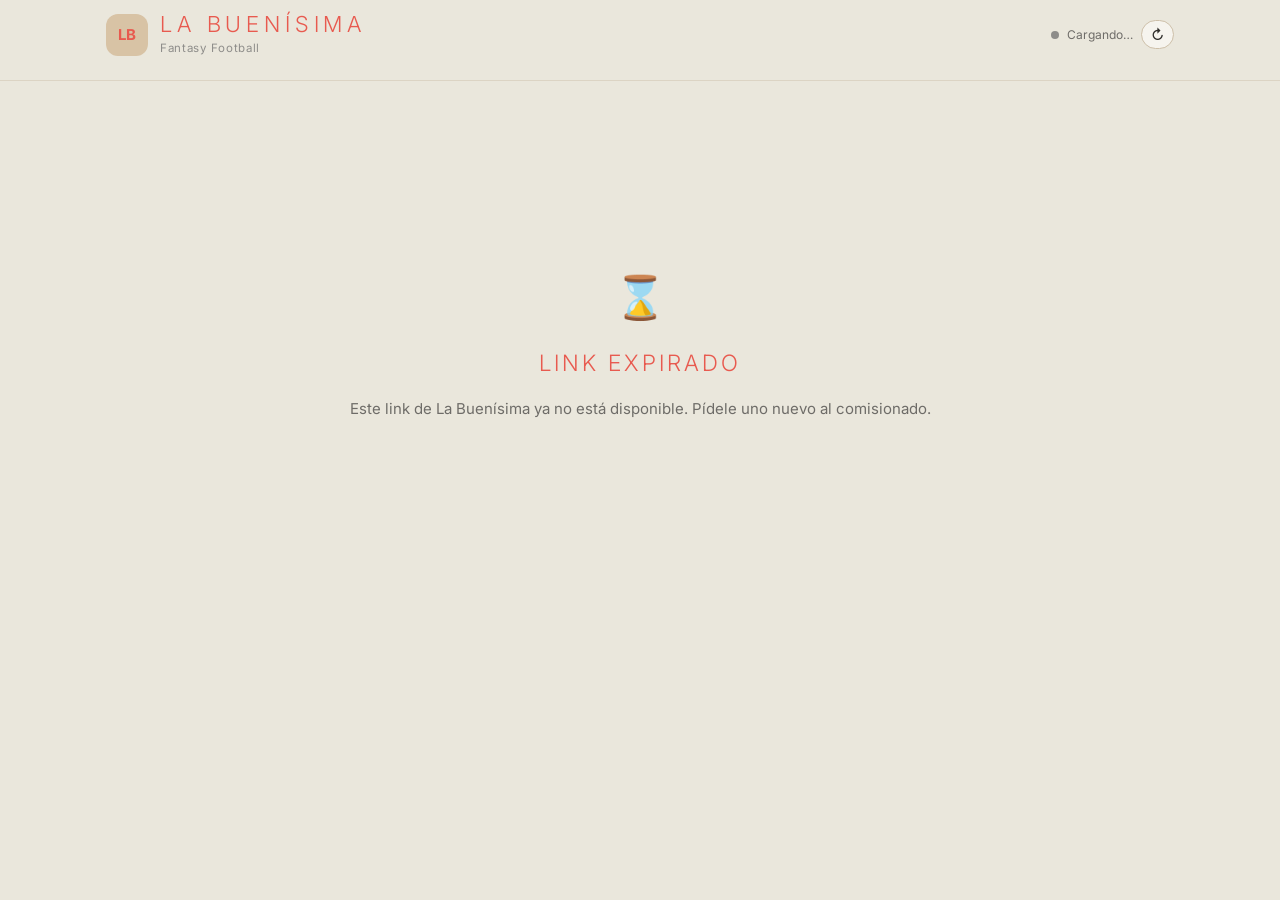
==== v/jWDNxgCD/index.html @ 1d784c65 "Rediseño beige/coral con fuentes Apple, logo, periódico realista, Breaking News con ilustraciones, p" ====
<!DOCTYPE html>
<html lang="es">
<head>
<meta name="robots" content="noindex,nofollow">
<meta charset="utf-8">
<meta name="viewport" content="width=device-width, initial-scale=1, viewport-fit=cover">
<title>La Buenísima · Fantasy Football</title>
<meta name="theme-color" content="#EAE7DC">
<link rel="preconnect" href="https://fonts.googleapis.com">
<link rel="preconnect" href="https://fonts.gstatic.com" crossorigin>
<link href="https://fonts.googleapis.com/css2?family=Inter:wght@300;400;500;600;700&family=Playfair+Display:wght@700;900&family=Lora:ital,wght@0,400;0,700;1,400&family=UnifrakturMaguntia&family=Oswald:wght@500;700&display=swap" rel="stylesheet">
<link rel="stylesheet" href="../../css/site.css">
<link rel="stylesheet" href="../../css/paper.css">

<link rel="apple-touch-icon" href="../../assets/apple-touch-icon.png">
<link rel="icon" href="../../assets/icon-192.png">
<meta name="apple-mobile-web-app-capable" content="yes">
<meta name="apple-mobile-web-app-status-bar-style" content="default">
<meta name="apple-mobile-web-app-title" content="La Buenísima">
</head>
<body>
<header class="top">
  <div class="top-in">
    <div id="brandLogo" class="logo">LB</div>
    <div class="brand"><h1>La Buenísima</h1><small id="brandSub">Fantasy Football</small></div>
    <div class="live"><span id="liveDot" class="dot off"></span><span id="liveTxt">Cargando…</span>
      <button class="btn" id="refreshBtn" style="padding:5px 9px" title="Actualizar">↻</button></div>
  </div>
  <nav class="tabs" id="tabs"></nav>
</header>

<div id="loading" class="loading"><div><div class="spin"></div><div id="loadTxt">Conectando con Sleeper…</div></div></div>

<main id="main" class="wrap" style="display:none">
  <section class="sec" id="s-inicio"></section>
  <section class="sec" id="s-power"></section>
  <section class="sec" id="s-semana"></section>
  <section class="sec" id="s-manianera"></section>
  <section class="sec" id="s-playoffs"></section>
  <section class="sec" id="s-roast"></section>
  <section class="sec" id="s-h2h"></section>
  <section class="sec" id="s-calendarios"></section>
  <section class="sec" id="s-movimientos"></section>
  <section class="sec" id="s-draft"></section>
  <section class="sec" id="s-oscars"></section>
  <section class="sec" id="s-historia"></section>
</main>

<nav class="bnav" id="bnav"></nav>
<div class="sheet" id="sheet" onclick="if(event.target===this)this.classList.remove('on')"><div class="sheet-in" id="sheetIn"></div></div>
<div class="modal" id="imgModal" onclick="if(event.target===this)this.classList.remove('on')"><div class="modal-in"><div class="modal-body"></div></div></div>
<div class="toast" id="toast"></div>
<div id="canvasHost"></div>

<script>
(function(){
  window.LB_BASE = '../../';
  var EXP = 1795589364553;
  if (Date.now() > EXP) {
    document.getElementById('loading').innerHTML = '<div><div style="font-size:42px">⌛</div><h2 style="font-weight:300;letter-spacing:.14em;color:#E85A4F">LINK EXPIRADO</h2><p>Este link de La Buenísima ya no está disponible. Pídele uno nuevo al comisionado.</p></div>';
    return;
  }
  var list = ["../../config.js", "../../js/core.js", "../../js/ui.js", "../../awards.js", "../../js/stories.js", "../../js/art.js", "../../js/newspaper.js", "../../js/awards.js", "../../js/history.js", "../../js/extras.js", "../../js/league.js"];
  (function next(i){ if (i >= list.length) { document.dispatchEvent(new Event('DOMContentLoaded')); return; } var s = document.createElement('script'); s.src = list[i]; s.onload = function(){ next(i + 1); }; document.body.appendChild(s); })(0);
})();
</script>
</body>
</html>
---- css/site.css ----
/* =================================================================
   LA BUENÍSIMA · diseño del sitio
   Paleta: #EAE7DC beige · #D8C3A5 arena · #8E8D8A gris · #E98074 coral · #E85A4F rojo
   ================================================================= */
:root{
  --bg:#EAE7DC; --bg2:#E2DED1; --card:#F6F4EE; --card2:#EFEBE1; --line:#DCD4C4; --line2:#CDBFA8;
  --tx:#2E2C29; --tx2:#6E6C68; --tx3:#8E8D8A;
  --sand:#D8C3A5; --gray:#8E8D8A; --coral:#E98074; --red:#E85A4F;
  --acc:#E85A4F; --acc2:#5E8C61; --bad:#E85A4F; --good:#5E8C61;
  --r:16px; --pad:16px;
  --fh:-apple-system,BlinkMacSystemFont,"SF Pro Display","Helvetica Neue","Segoe UI",Inter,Roboto,sans-serif;
  --fb:-apple-system,BlinkMacSystemFont,"SF Pro Text","Helvetica Neue","Segoe UI",Inter,Roboto,sans-serif;
  --shadow:0 1px 2px rgba(60,50,30,.06),0 6px 20px rgba(60,50,30,.06);
}
*{box-sizing:border-box}
html,body{margin:0;background:var(--bg);color:var(--tx);font-family:var(--fb);font-size:15px;line-height:1.45;-webkit-font-smoothing:antialiased}
a{color:var(--red)}
button{font-family:inherit;color:inherit}
.wrap{max-width:1100px;margin:0 auto;padding:0 16px 110px}

/* ---------- encabezado (opaco, nada se transparenta) ---------- */
.top{position:sticky;top:0;z-index:30;background:var(--bg);border-bottom:1px solid var(--line)}
.top-in{max-width:1100px;margin:0 auto;display:flex;align-items:center;gap:12px;padding:12px 16px}
.logo{width:42px;height:42px;border-radius:12px;object-fit:cover;background:var(--sand);flex:none;display:grid;place-items:center;font-weight:700;color:var(--red)}
.brand{min-width:0}
.brand h1{white-space:nowrap;font-family:var(--fh);font-weight:300;font-size:22px;letter-spacing:.22em;text-transform:uppercase;margin:0;line-height:1.1;color:var(--red)}
.brand small{color:var(--tx3);font-size:11.5px;letter-spacing:.06em}
.live{margin-left:auto;display:flex;align-items:center;gap:8px;font-size:12px;color:var(--tx2);white-space:nowrap}
.dot{width:8px;height:8px;border-radius:50%;background:var(--red);box-shadow:0 0 0 0 rgba(232,90,79,.6);animation:pulse 2s infinite}
.dot.off{background:var(--gray);animation:none}
@keyframes pulse{0%{box-shadow:0 0 0 0 rgba(232,90,79,.55)}70%{box-shadow:0 0 0 8px rgba(232,90,79,0)}100%{box-shadow:0 0 0 0 rgba(232,90,79,0)}}
.tabs{max-width:1100px;margin:0 auto;display:flex;gap:2px;overflow-x:auto;padding:0 12px 10px;scrollbar-width:none}
.tabs::-webkit-scrollbar{display:none}
.tab{flex:none;border:0;background:transparent;color:var(--tx2);padding:8px 13px;border-radius:999px;font-weight:500;font-size:14px;cursor:pointer;letter-spacing:.01em}
.tab:hover{color:var(--tx)}
.tab.on{background:var(--tx);color:var(--bg)}

/* barra inferior (celular) */
.bnav{display:none}
.sheet{position:fixed;inset:0;z-index:60;background:rgba(46,44,41,.35);display:none;align-items:flex-end}
.sheet.on{display:flex}
.sheet-in{background:var(--card);width:100%;border-radius:20px 20px 0 0;padding:10px 14px calc(18px + env(safe-area-inset-bottom));box-shadow:0 -10px 30px rgba(0,0,0,.12)}
.sheet-in .grab{width:40px;height:5px;border-radius:5px;background:var(--line2);margin:4px auto 12px}
.sheet-in button{display:flex;align-items:center;gap:12px;width:100%;border:0;background:transparent;padding:14px 8px;font-size:16px;border-bottom:1px solid var(--line);text-align:left}
.sheet-in button:last-child{border-bottom:0}
.sheet-in button span{font-size:20px;width:28px;text-align:center}

/* ---------- secciones y texto ---------- */
.sec{display:none;padding-top:22px}
.sec.on{display:block}
.h2{font-family:var(--fh);font-weight:300;font-size:34px;letter-spacing:.14em;text-transform:uppercase;margin:6px 0 4px;line-height:1.05;color:var(--red)}
.sub{color:var(--tx2);margin:0 0 16px;font-size:14px}
.h3{font-family:var(--fh);font-weight:600;font-size:19px;letter-spacing:.02em;margin:26px 0 10px;color:var(--tx)}
.row{display:flex;gap:10px;align-items:center;flex-wrap:wrap}
.sp{flex:1}
.grid{display:grid;gap:12px}
.g2{grid-template-columns:repeat(auto-fill,minmax(310px,1fr))}
.g3{grid-template-columns:repeat(auto-fill,minmax(230px,1fr))}
.card{background:var(--card);border:1px solid var(--line);border-radius:var(--r);padding:var(--pad);box-shadow:var(--shadow)}
.card.tight{padding:12px}
.muted{color:var(--tx2)} .faint{color:var(--tx3)} .small{font-size:12.5px}
.good{color:var(--good)} .bad{color:var(--bad)} .gold{color:var(--red)}
.num{font-variant-numeric:tabular-nums}
.pill{display:inline-block;padding:3px 9px;border-radius:999px;background:var(--card2);color:var(--tx2);font-size:12px;font-weight:600}
.pill.g{background:rgba(94,140,97,.14);color:var(--good)} .pill.b{background:rgba(232,90,79,.13);color:var(--red)} .pill.y{background:rgba(216,195,165,.45);color:#7A5C35}
.btn{border:1px solid var(--line2);background:var(--card);color:var(--tx);padding:9px 14px;border-radius:999px;font-weight:500;font-size:14px;cursor:pointer;display:inline-flex;align-items:center;gap:6px;text-decoration:none}
.btn:hover{border-color:var(--red);color:var(--red)}
.btn.pri{background:var(--red);color:#fff;border-color:var(--red)}
.btn.pri:hover{background:#D84C42;color:#fff}
select{background:var(--card);color:var(--tx);border:1px solid var(--line2);border-radius:999px;padding:8px 12px;font-size:14px;font-family:inherit;-webkit-appearance:none;appearance:none;padding-right:28px;background-image:linear-gradient(45deg,transparent 50%,var(--tx2) 50%),linear-gradient(135deg,var(--tx2) 50%,transparent 50%);background-position:calc(100% - 15px) 52%,calc(100% - 10px) 52%;background-size:5px 5px;background-repeat:no-repeat}

/* ---------- tablas (columnas fijas siempre opacas) ---------- */
.tbl-wrap{overflow-x:auto;-webkit-overflow-scrolling:touch;border-radius:var(--r);border:1px solid var(--line);background:var(--card);box-shadow:var(--shadow);position:relative}
table{border-collapse:separate;border-spacing:0;width:100%;font-size:13.5px;background:var(--card)}
th,td{padding:10px 10px;text-align:left;white-space:nowrap;border-bottom:1px solid var(--line);background-clip:padding-box}
th{color:var(--tx3);font-weight:600;font-size:11px;text-transform:uppercase;letter-spacing:.08em;background:var(--card2)}
tr:last-child td{border-bottom:0}
td.r,th.r{text-align:right}
td.c,th.c{text-align:center}
tr.me td{background:#F7E7DA}
.sticky-col{position:sticky;left:0;z-index:2;background:var(--card);box-shadow:1px 0 0 var(--line)}
th.sticky-col{background:var(--card2);z-index:3}
tr.me td.sticky-col{background:#F7E7DA}

/* ---------- equipos ---------- */
.team{display:flex;align-items:center;gap:10px;min-width:0}
.av{width:36px;height:36px;border-radius:50%;flex:none;background:var(--sand);object-fit:cover;display:grid;place-items:center;font-weight:700;font-size:13px;color:#fff;letter-spacing:.02em}
.av.sm{width:28px;height:28px;font-size:11px}
.tn{font-weight:600;overflow:hidden;text-overflow:ellipsis;white-space:nowrap}
.to{color:var(--tx3);font-size:12px;white-space:nowrap;overflow:hidden;text-overflow:ellipsis}
.tstripe{border-left:5px solid var(--tc,var(--sand))}

/* ---------- power rankings ---------- */
.pr{display:grid;grid-template-columns:48px 1fr;gap:14px;align-items:start}
.pr-rank{font-family:var(--fh);font-weight:200;font-size:44px;line-height:.9;color:var(--red);text-align:center}
.delta{font-size:12px;font-weight:700;text-align:center;margin-top:6px}
.bar{height:6px;border-radius:6px;background:var(--card2);overflow:hidden;margin:10px 0}
.bar>i{display:block;height:100%;background:linear-gradient(90deg,var(--sand),var(--coral),var(--red));border-radius:6px}
.chips{display:flex;gap:6px;flex-wrap:wrap;margin-top:8px}
.chip{font-size:11.5px;background:var(--card2);border:1px solid var(--line);border-radius:999px;padding:3px 9px;color:var(--tx2)}
.chip b{color:var(--tx)}
.blurb{margin:8px 0 0;color:var(--tx2);font-size:14px}
.stats{display:flex;gap:14px;flex-wrap:wrap;font-size:12.5px;color:var(--tx2);margin-top:6px}
.stats b{color:var(--tx);font-variant-numeric:tabular-nums}

/* ---------- partidos ---------- */
.mu{padding:0;overflow:hidden}
.mu-head{display:grid;grid-template-columns:1fr auto 1fr;align-items:center;gap:8px;padding:14px}
.mu-side{display:flex;flex-direction:column;align-items:center;text-align:center;gap:4px;min-width:0}
.mu-score{font-family:var(--fh);font-weight:300;font-size:40px;line-height:1;font-variant-numeric:tabular-nums}
.mu-vs{color:var(--tx3);font-size:13px;letter-spacing:.2em}
.mu-body{border-top:1px solid var(--line);padding:12px 14px;background:var(--card2)}
.wp{height:8px;border-radius:8px;background:var(--sand);overflow:hidden;display:flex}
.wp>i{background:var(--red);display:block}
.plist{display:grid;grid-template-columns:1fr 1fr;gap:4px 14px;font-size:13px;margin-top:8px}
.plist div{display:flex;justify-content:space-between;gap:6px}
.winner .mu-score{color:var(--red);font-weight:500}
.tag{font-size:10.5px;font-weight:700;text-transform:uppercase;letter-spacing:.1em;padding:3px 8px;border-radius:999px;background:var(--card2);color:var(--tx2);border:1px solid var(--line)}

/* ---------- varios ---------- */
.heat td{text-align:center;font-variant-numeric:tabular-nums;font-size:12.5px}
.loading{display:grid;place-items:center;min-height:60vh;text-align:center;color:var(--tx2)}
.spin{width:36px;height:36px;border:2px solid var(--line2);border-top-color:var(--red);border-radius:50%;animation:sp 1s linear infinite;margin:0 auto 14px}
@keyframes sp{to{transform:rotate(360deg)}}
.kpis{display:grid;grid-template-columns:repeat(auto-fill,minmax(160px,1fr));gap:10px}
.kpi{background:var(--card);border:1px solid var(--line);border-radius:var(--r);padding:14px;box-shadow:var(--shadow)}
.kpi .l{font-size:10.5px;color:var(--tx3);text-transform:uppercase;letter-spacing:.12em;font-weight:600}
.kpi .v{font-family:var(--fh);font-weight:300;font-size:30px;line-height:1.1;margin:2px 0;color:var(--tx)}
.kpi .d{font-size:12px;color:var(--tx2)}
.list-row{display:flex;align-items:center;gap:10px;padding:10px 0;border-bottom:1px solid var(--line)}
.list-row:last-child{border-bottom:0}
.note{border-left:3px solid var(--coral);padding:10px 14px;background:var(--card);border-radius:0 12px 12px 0;color:var(--tx2);font-size:13.5px}
.aw-win{font-family:var(--fh);font-weight:300;font-size:26px;color:var(--red);line-height:1.15}
.draft td{min-width:100px;white-space:normal;vertical-align:top}
.btn[disabled]{opacity:.4;pointer-events:none}
.hide-m{}

/* breaking feed */
.bn{display:grid;grid-template-columns:auto 1fr auto;gap:12px;align-items:center;background:var(--card);border:1px solid var(--line);border-left:4px solid var(--red);border-radius:var(--r);padding:12px 14px;box-shadow:var(--shadow)}
.bn-k{font-size:10.5px;font-weight:800;letter-spacing:.14em;color:var(--red);text-transform:uppercase}
.bn-h{font-weight:600;font-size:15px;line-height:1.25;margin:2px 0}
.bn-s{font-size:12.5px;color:var(--tx2)}
.bn-w{font-weight:200;font-size:22px;color:var(--tx3);text-align:center;line-height:1}
.bn-art{width:52px;height:52px;border-radius:12px;overflow:hidden;flex:none}

/* modal y toast */
.modal{position:fixed;inset:0;background:rgba(46,44,41,.55);z-index:100;display:none;align-items:center;justify-content:center;padding:16px}
.modal.on{display:flex}
.modal-in{background:var(--card);border:1px solid var(--line);border-radius:20px;max-width:520px;width:100%;max-height:92vh;overflow:auto;padding:14px}
.modal img{width:100%;border-radius:10px;display:block}
.toast{position:fixed;bottom:90px;left:50%;transform:translateX(-50%);background:var(--tx);color:var(--bg);padding:10px 16px;border-radius:999px;z-index:200;display:none;font-size:14px}

/* bracket y escenarios */
.bracket{display:grid;grid-auto-flow:column;grid-auto-columns:minmax(220px,1fr);gap:16px;overflow-x:auto;padding-bottom:6px}
.br-col{display:flex;flex-direction:column;justify-content:space-around;gap:12px}
.br-h{font-size:11px;letter-spacing:.14em;text-transform:uppercase;color:var(--tx3);font-weight:700;margin-bottom:4px}
.br-m{background:var(--card);border:1px solid var(--line);border-radius:12px;overflow:hidden;box-shadow:var(--shadow)}
.br-t{display:flex;align-items:center;gap:8px;padding:9px 10px;font-size:13.5px;border-bottom:1px solid var(--line)}
.br-t:last-child{border-bottom:0}
.br-t .s{margin-left:auto;font-variant-numeric:tabular-nums;font-weight:600}
.br-t.w{background:#F7E7DA;font-weight:600}
.br-t .seed{font-size:11px;color:var(--tx3);width:16px}
.scn{display:flex;gap:8px;flex-wrap:wrap}
.scn .chip{font-size:12.5px;padding:5px 10px}

/* lienzo para imágenes (fuera de pantalla) */
#canvasHost{position:fixed;left:-99999px;top:0}
.ic{width:1080px;background:#EAE7DC;color:#2E2C29;font-family:var(--fb);padding:60px 60px 46px;position:relative;overflow:hidden}
.ic::before{content:"";position:absolute;right:-260px;top:-260px;width:760px;height:760px;border-radius:50%;border:2px solid rgba(232,90,79,.25)}
.ic::after{content:"";position:absolute;right:-180px;top:-180px;width:600px;height:600px;border-radius:50%;border:1px dashed rgba(232,90,79,.3)}
.ic>*{position:relative;z-index:1}
.ic-top{display:flex;align-items:center;gap:22px;margin-bottom:30px}
.ic-logo{width:104px;height:104px;border-radius:24px;object-fit:cover;background:#D8C3A5;display:grid;place-items:center;font-size:44px;color:#E85A4F;font-weight:700}
.ic-kicker{font-size:22px;letter-spacing:.3em;text-transform:uppercase;color:#8E8D8A;font-weight:600}
.ic-title{font-family:var(--fh);font-weight:300;font-size:84px;line-height:1;letter-spacing:.12em;text-transform:uppercase;color:#E85A4F;margin-top:4px}
.ic-row{display:grid;grid-template-columns:70px 1fr auto;gap:18px;align-items:center;background:#F6F4EE;border:1px solid #DCD4C4;border-radius:20px;padding:14px 22px;margin-bottom:10px}
.ic-rk{font-family:var(--fh);font-weight:200;font-size:56px;color:#E85A4F;text-align:center;line-height:1}
.ic-name{font-size:30px;font-weight:700;line-height:1.12}
.ic-meta{font-size:20px;color:#6E6C68;margin-top:3px}
.ic-score{font-family:var(--fh);font-weight:300;font-size:46px;text-align:right;line-height:1}
.ic-foot{display:flex;justify-content:space-between;margin-top:26px;color:#8E8D8A;font-size:19px;letter-spacing:.1em;text-transform:uppercase}

/* ---------- celular ---------- */
@media (max-width:640px){
  .top-in{padding:10px 14px}
  .brand h1{font-size:17px;letter-spacing:.18em}
  .brand small{display:none}
  .live #liveTxt{display:none}
  .tabs{display:none}
  .bnav{display:flex;position:fixed;left:0;right:0;bottom:0;z-index:40;background:rgba(246,244,238,.97);border-top:1px solid var(--line);padding:6px 4px calc(6px + env(safe-area-inset-bottom));justify-content:space-around}
  .bnav button{border:0;background:transparent;display:flex;flex-direction:column;align-items:center;gap:2px;font-size:10.5px;color:var(--tx3);padding:4px 6px;min-width:58px;letter-spacing:.02em}
  .bnav button i{font-style:normal;font-size:21px;line-height:1.1;filter:grayscale(1);opacity:.7}
  .bnav button.on{color:var(--red);font-weight:600}
  .bnav button.on i{filter:none;opacity:1}
  .wrap{padding:0 12px 110px}
  .h2{font-size:26px;letter-spacing:.1em}
  .hide-m{display:none}
  .kpis{grid-template-columns:1fr 1fr}
  .kpi .v{font-size:24px}
  .g2,.g3{grid-template-columns:1fr}
  .card{padding:14px}
  .pr{grid-template-columns:36px 1fr;gap:10px}
  .pr-rank{font-size:34px}
  .stats{gap:8px 12px}
  .mu-head{padding:12px 8px}
  .mu-score{font-size:30px}
  .plist{grid-template-columns:1fr}
  th,td{padding:9px 8px}
  table{font-size:12.5px}
  td .to{display:none}
  td .tn{max-width:120px}
  td .av{width:24px;height:24px;font-size:10px}
  td .team{gap:7px}
  .heat td{font-size:11.5px;padding:7px 6px}
  .row .btn{padding:7px 11px;font-size:13px}
  .toast{bottom:84px}
}

html,body{overflow-x:clip}
.list-row>*{min-width:0}
.list-row>.small{flex:1 1 160px}
.grid>*{min-width:0}
---- css/paper.css ----
/* =================================================================
   LA MAÑANERA (periódico) y LBN (Breaking News estilo TV)
   ================================================================= */
.np{--ink:#22201C;--paper:#EFE8D8;--red:#C8433A;--coral:#E98074;--sand:#D8C3A5;--gray:#8E8D8A;
  width:1080px;min-height:1920px;display:flex;flex-direction:column;background-color:var(--paper);color:var(--ink);font-family:'Lora',Georgia,serif;padding:38px 52px 22px;box-sizing:border-box;position:relative;overflow:hidden}
.np::after{content:"";position:absolute;inset:0;pointer-events:none;box-shadow:inset 0 0 120px rgba(120,90,50,.22)}
.np>*{position:relative;z-index:1}
.np-top{display:flex;justify-content:space-between;font-size:17px;text-transform:uppercase;letter-spacing:2px;border-bottom:1.5px solid var(--ink);padding-bottom:7px}
.np-mast-row{display:flex;align-items:center;justify-content:center;gap:26px;margin:6px 0 0}
.np-logo{width:78px;height:78px;border-radius:50%;object-fit:cover;filter:sepia(.55) contrast(1.05) saturate(.8);border:3px solid var(--ink)}
.np-mast{font-family:'UnifrakturMaguntia','Old English Text MT',serif;font-size:112px;line-height:1.08;letter-spacing:1px;white-space:nowrap}
.np-strap{display:flex;justify-content:space-between;align-items:center;border-top:6px double var(--ink);border-bottom:1.5px solid var(--ink);padding:7px 0;font-size:17px;font-style:italic;margin:2px 0 0}
.np-sec{background:var(--ink);color:var(--paper);font-style:normal;font-weight:700;text-transform:uppercase;letter-spacing:3px;padding:4px 12px;font-family:'Playfair Display',serif;font-size:16px}
.np-band{display:flex;align-items:baseline;justify-content:space-between;margin:12px 0 14px;padding:10px 18px;color:#fff;font-family:'Playfair Display',serif}
.np-band b{font-size:34px;font-weight:900;text-transform:uppercase;letter-spacing:4px}
.np-band span{font-style:italic;font-size:26px;font-family:'Lora',serif}
.np.pv .np-band{background:var(--ink)}
.np.rs .np-band{background:var(--red)}
.np-kick{color:var(--red);font-family:'Playfair Display',serif;font-weight:900;letter-spacing:4px;text-transform:uppercase;font-size:23px;margin-bottom:4px}
.np-h1{font-family:'Playfair Display',Georgia,serif;font-weight:900;font-size:60px;line-height:1.02;letter-spacing:-.5px;margin-bottom:10px}
.np-sub{font-style:italic;font-size:25px;line-height:1.3;color:#3D372E;margin-bottom:8px}
.np-by{font-size:16px;text-transform:uppercase;letter-spacing:1.5px;color:#5A5246;border-top:1px solid var(--ink);border-bottom:1px solid var(--ink);padding:6px 0;margin-bottom:14px}
.np-lead{display:grid;grid-template-columns:1fr 380px;gap:26px;align-items:start}
.np-body{column-count:2;column-gap:26px;column-rule:1px solid #9C907E;font-size:20.5px;line-height:1.42;text-align:justify;hyphens:auto}
.np-body.drop::first-letter{float:left;font-family:'Playfair Display',serif;font-weight:900;font-size:84px;line-height:.82;padding:6px 8px 0 0;color:var(--red)}
.np-fig{margin:0;border:1.5px solid var(--ink);padding:10px;background:rgba(255,255,255,.35)}
.np-fig img{max-width:100%;height:auto}
.np-fig figcaption{font-size:15.5px;font-style:italic;color:#4A4339;border-top:1px solid #9C907E;margin-top:8px;padding-top:6px;line-height:1.3}
.np-rule{display:flex;align-items:center;gap:16px;margin:18px 0 10px;font-family:'Playfair Display',serif;font-weight:900;font-size:26px;text-transform:uppercase;letter-spacing:4px}
.np-rule::before,.np-rule::after{content:"";flex:1;border-top:4px double var(--ink)}
.np-mus{display:flex;flex-direction:column;gap:7px}
.np-mu{display:grid;grid-template-columns:1fr auto 1fr;gap:4px 16px;align-items:center;border:1.5px solid var(--ink);padding:6px 16px;background:rgba(255,255,255,.32)}
.np-mu-t.r{text-align:right}
.np-tn{font-family:'Playfair Display',serif;font-weight:900;font-size:26px;line-height:1.05;word-break:break-word}
.np-rec{font-size:16px;color:#5A5246;margin-top:2px}
.np-mu-s{display:flex;align-items:baseline;gap:12px;font-family:'Playfair Display',serif}
.np-mu-s b{font-size:38px;font-weight:900}
.np-mu-s i{font-size:19px;color:#6B6155}
.np-bar{grid-column:1/-1;height:8px;background:var(--sand);display:flex}
.np-bar i{background:var(--red);display:block}
.np-mu-x{grid-column:1/-1;display:flex;justify-content:space-between;font-size:16px;color:#3D372E;font-style:italic;margin-top:-2px}
.np-cols3{display:grid;grid-template-columns:1fr 1fr 1fr;gap:18px;margin:16px 0 16px}
.np-box{border-top:4px double var(--ink);padding-top:8px}
.np-box-h{font-family:'Playfair Display',serif;font-weight:900;text-transform:uppercase;letter-spacing:2px;font-size:19px;border-bottom:1.5px solid var(--ink);padding-bottom:5px;margin-bottom:6px}
.np-li{font-size:17px;line-height:1.32;padding:3px 0}
.np-li.it{font-style:italic}
.np-ico{margin-right:6px}
.np-li.tb{display:flex;gap:6px;align-items:baseline;border-bottom:1px dotted #9C907E;padding:2px 0;font-size:16px}
.np-li.tb.cut{border-bottom:2.5px solid var(--red)}
.np-li .rr{margin-left:auto;font-weight:700}
.np-mv{font-size:13px;font-weight:700}
.np-mv.up{color:#4F7A52}.np-mv.dn{color:var(--red)}
.np-ad{font-size:16px;line-height:1.3;border:1.5px dashed var(--ink);padding:7px 9px;margin-bottom:7px;background:rgba(255,255,255,.3)}
.np-ad b{font-family:'Playfair Display',serif;font-weight:900;letter-spacing:1px;display:block;font-size:15px;color:var(--red)}
.np-res-list{display:flex;flex-direction:column;gap:6px}
.np-res{position:relative;background:var(--ink);color:#F1EADB;padding:9px 16px 8px 104px}
.np-res-sc{display:grid;grid-template-columns:1fr auto auto auto 1fr;gap:12px;align-items:baseline;font-family:'Playfair Display',serif}
.np-res-sc span{font-weight:900;font-size:25px;line-height:1.05;word-break:break-word}
.np-res-sc span.l{text-align:right;color:#B5AB9B}
.np-res-sc b{font-size:36px;font-weight:900}
.np-res-sc b.l{color:#B5AB9B}
.np-res-sc i{color:#8E8D8A}
.np-res-tx{font-size:16.5px;font-style:italic;color:#D9CFBF;margin-top:3px}
.np-final{position:absolute;left:14px;top:50%;transform:translateY(-50%) rotate(-8deg);border:3px solid #E0B341;color:#E0B341;font-family:'Playfair Display',serif;font-weight:900;font-size:15px;letter-spacing:2px;padding:3px 6px}
.np-foot{margin-top:auto;display:flex;justify-content:space-between;border-top:1.5px solid var(--ink);padding-top:8px;font-size:15px;letter-spacing:2px;text-transform:uppercase}
.np-view{width:100%;max-width:560px;margin:0 auto;overflow:hidden;border-radius:6px;box-shadow:0 18px 50px rgba(60,40,20,.25)}
.np-scale{transform-origin:top left;width:1080px}

/* ============ LBN · Breaking News estilo TV ============ */
.tv{width:1080px;min-height:1920px;box-sizing:border-box;position:relative;overflow:hidden;color:#fff;font-family:'Oswald',-apple-system,"Helvetica Neue",sans-serif;
  background:linear-gradient(165deg,#2E2C29 0%,#1E1C1A 50%,#3A1714 100%);display:flex;flex-direction:column}
.tv::before{content:"";position:absolute;inset:0;background:repeating-linear-gradient(115deg,rgba(255,255,255,.03) 0 2px,transparent 2px 24px);pointer-events:none}
.tv::after{content:"";position:absolute;right:-240px;top:380px;width:760px;height:760px;border-radius:50%;background:radial-gradient(circle,rgba(232,90,79,.35),transparent 65%);pointer-events:none}
.tv>*{position:relative;z-index:1}
.tv-top{display:flex;align-items:center;gap:18px;padding:34px 46px 0}
.tv-logo-img{width:70px;height:70px;border-radius:14px;object-fit:cover;border:2px solid rgba(255,255,255,.6)}
.tv-logo{display:flex;align-items:center;gap:12px}
.tv-logo b{background:#E85A4F;font-size:48px;font-weight:700;padding:2px 14px;letter-spacing:2px;line-height:1.15;border-radius:6px}
.tv-logo span{font-size:19px;line-height:1.05;text-transform:uppercase;letter-spacing:1px;color:#D8C3A5}
.tv-live{display:flex;align-items:center;gap:9px;border:2px solid #fff;padding:5px 12px;font-size:21px;letter-spacing:3px;border-radius:6px}
.tv-live i{width:14px;height:14px;border-radius:50%;background:#FF3B30;box-shadow:0 0 14px #FF3B30}
.tv-clock{margin-left:auto;text-align:right;font-size:44px;line-height:1}
.tv-clock span{display:block;font-size:18px;letter-spacing:3px;color:#D8C3A5}
.tv-slab{display:flex;margin:44px 0 0 -12px;transform:skewX(-10deg);width:max-content;box-shadow:0 10px 30px rgba(0,0,0,.35)}
.tv-br{background:#E85A4F;font-size:116px;font-weight:700;line-height:1;padding:8px 36px 12px 70px;letter-spacing:2px}
.tv-nw{background:#EAE7DC;color:#E85A4F;font-size:116px;font-weight:700;line-height:1;padding:8px 36px 12px;letter-spacing:2px}
.tv-hero{display:grid;grid-template-columns:300px 1fr;gap:34px;align-items:center;margin:40px 46px 0}
.tv-art{position:relative;width:300px;height:300px}
.tv-art img{box-shadow:0 14px 40px rgba(0,0,0,.4)}
.tv-av-wrap{position:absolute;right:-18px;bottom:-14px}
.tv-av{position:relative;border-radius:50%;display:grid;place-items:center;font-weight:700;color:#fff;border:6px solid #EAE7DC;overflow:hidden;font-family:-apple-system,"Helvetica Neue",sans-serif}
.tv-av img{position:absolute;inset:0;width:100%;height:100%;object-fit:cover}
.tv-kick{display:inline-block;background:#E0B341;color:#1E1C1A;font-size:30px;font-weight:700;letter-spacing:3px;padding:5px 16px;text-transform:uppercase}
.tv-team{font-size:34px;margin-top:14px;color:#EAE7DC;line-height:1.15}
.tv-team span{color:#E98074;font-size:26px}
.tv-stat{margin-top:16px;display:flex;align-items:baseline;gap:16px}
.tv-stat b{font-size:110px;line-height:.9;color:#E0B341;font-weight:700}
.tv-stat span{font-family:-apple-system,"Helvetica Neue",sans-serif;font-size:22px;color:#D8C3A5;font-weight:600;text-transform:uppercase;letter-spacing:1px;max-width:260px}
.tv-head{margin:34px 46px 0;font-weight:700;line-height:1.02;text-transform:uppercase;letter-spacing:.5px;text-shadow:0 4px 18px rgba(0,0,0,.5)}
.tv-sub{margin:18px 46px 0;background:#EAE7DC;color:#2E2C29;font-family:-apple-system,"Helvetica Neue",sans-serif;font-weight:700;font-size:29px;line-height:1.3;padding:14px 20px;border-left:12px solid #E85A4F}
.tv-report{margin:26px 46px 0;background:rgba(0,0,0,.3);border-left:8px solid #E85A4F;padding:18px 24px;font-family:-apple-system,"Helvetica Neue",sans-serif}
.tv-report-h{color:#E98074;font-weight:800;letter-spacing:3px;font-size:19px;margin-bottom:8px}
.tv-report p{margin:0 0 10px;font-size:27px;line-height:1.4;color:#F3F0E8}
.tv-report p.ctx{font-size:22px;color:#CFC7B8}
.tv-report p.quip{font-size:25px;color:#E0B341;font-style:italic;margin:0}
.tv-poll{margin:22px 46px 0;font-family:-apple-system,"Helvetica Neue",sans-serif}
.tv-poll-h{font-family:'Oswald',sans-serif;font-size:24px;letter-spacing:3px;color:#EAE7DC}
.tv-poll-h span{font-family:-apple-system,"Helvetica Neue",sans-serif;font-size:17px;letter-spacing:0;color:#8E8D8A;font-style:italic}
.tv-poll-q{font-size:24px;color:#D8C3A5;margin:4px 0 8px}
.tv-poll-b{display:flex;height:46px;background:#8E8D8A;font-weight:800;font-size:20px;overflow:hidden;border-radius:6px}
.tv-poll-b i{background:#E85A4F;display:flex;align-items:center;padding-left:14px;font-style:normal}
.tv-poll-b em{margin-left:auto;display:flex;align-items:center;padding-right:14px;font-style:normal}
.tv-ticker{margin-top:auto;display:flex;align-items:stretch;height:74px;background:#EAE7DC;color:#2E2C29;overflow:hidden}
.tv-tk-l{background:#E85A4F;color:#fff;font-size:30px;font-weight:700;letter-spacing:2px;display:flex;align-items:center;padding:0 20px;flex:none}
.tv-tk-t{display:flex;align-items:center;gap:16px;white-space:nowrap;font-family:-apple-system,"Helvetica Neue",sans-serif;font-weight:700;font-size:24px;padding-left:18px}
.tv-tk-t i{color:#E85A4F;font-style:normal}
.tv-foot{background:#1E1C1A;color:#8E8D8A;font-size:18px;letter-spacing:3px;text-align:center;padding:13px;text-transform:uppercase}
.tv-more{margin:24px 46px 24px;font-family:-apple-system,"Helvetica Neue",sans-serif}
.tv-more-h{font-family:'Oswald',sans-serif;font-size:24px;letter-spacing:4px;color:#E0B341;border-bottom:2px solid rgba(255,255,255,.2);padding-bottom:6px;margin-bottom:4px}
.tv-more-i{font-size:23px;line-height:1.35;padding:9px 0;border-bottom:1px solid rgba(255,255,255,.1);color:#E6E0D4}
.tv-more-i span{display:inline-block;background:#E85A4F;color:#fff;font-weight:800;font-size:17px;padding:2px 8px;margin-right:10px;border-radius:4px}
.tv-more-i b{color:#fff;margin-right:6px}
.np.pv .np-mus{gap:5px}
.np.pv .np-mu-s b{font-size:34px}
.np.pv .np-rec{font-size:15px}
.np.pv .np-cols3{margin:12px 0 12px}
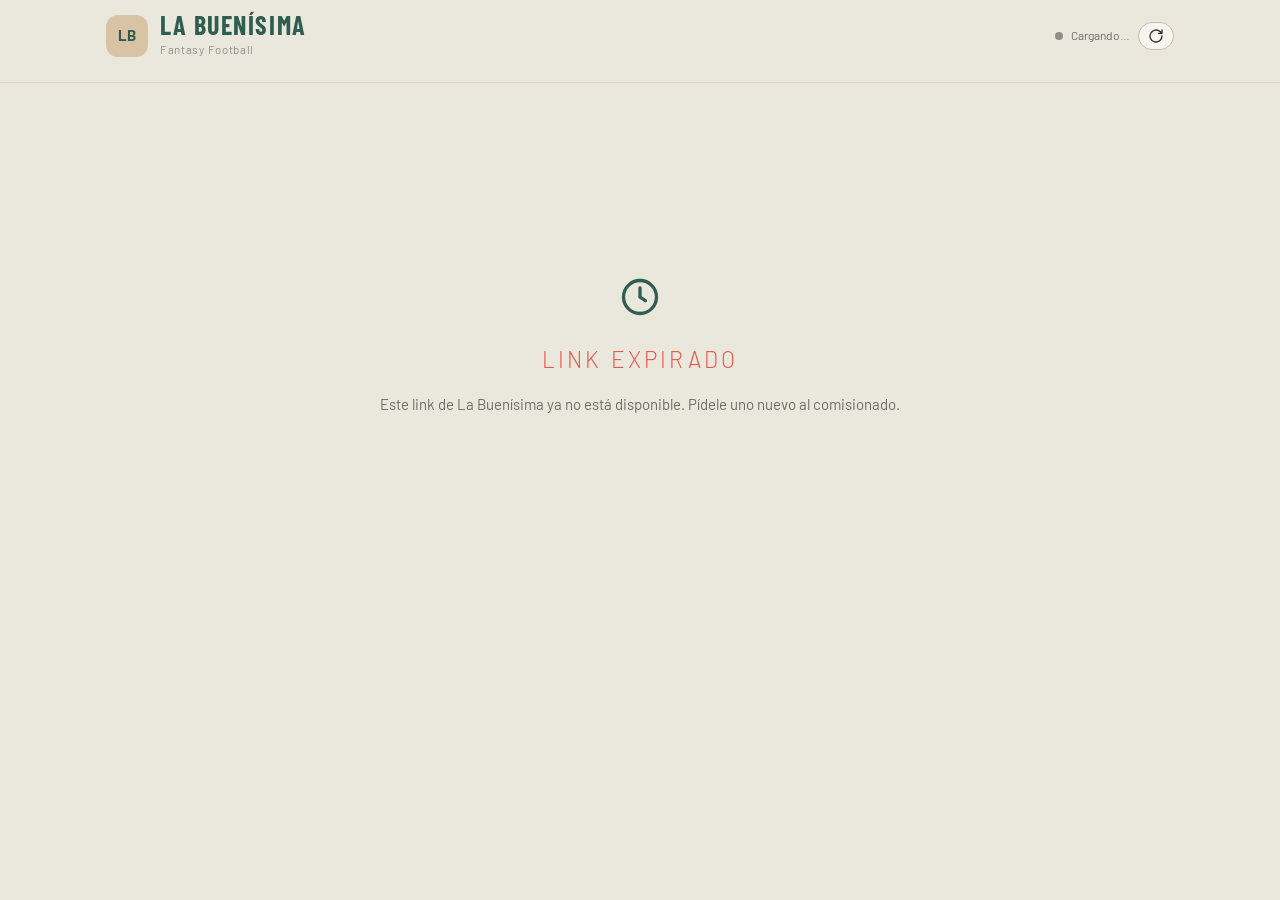
==== commit 440b7811: "Colores verde bosque/café/azul, tipografía Barlow y gráficos en lugar de emojis Co-Authored-By: Clau" ====
--- a/v/jWDNxgCD/index.html
+++ b/v/jWDNxgCD/index.html
@@ -8,7 +8,7 @@
 <meta name="theme-color" content="#EAE7DC">
 <link rel="preconnect" href="https://fonts.googleapis.com">
 <link rel="preconnect" href="https://fonts.gstatic.com" crossorigin>
-<link href="https://fonts.googleapis.com/css2?family=Inter:wght@300;400;500;600;700&family=Playfair+Display:wght@700;900&family=Lora:ital,wght@0,400;0,700;1,400&family=UnifrakturMaguntia&family=Oswald:wght@500;700&display=swap" rel="stylesheet">
+<link href="https://fonts.googleapis.com/css2?family=Barlow:wght@400;500;600;700&family=Barlow+Condensed:wght@500;600;700&family=Playfair+Display:wght@700;900&family=Lora:ital,wght@0,400;0,700;1,400&family=UnifrakturMaguntia&family=Oswald:wght@500;700&display=swap" rel="stylesheet">
 <link rel="stylesheet" href="../../css/site.css">
 <link rel="stylesheet" href="../../css/paper.css">
 
@@ -24,7 +24,7 @@
     <div id="brandLogo" class="logo">LB</div>
     <div class="brand"><h1>La Buenísima</h1><small id="brandSub">Fantasy Football</small></div>
     <div class="live"><span id="liveDot" class="dot off"></span><span id="liveTxt">Cargando…</span>
-      <button class="btn" id="refreshBtn" style="padding:5px 9px" title="Actualizar">↻</button></div>
+      <button class="btn" id="refreshBtn" style="padding:5px 9px" title="Actualizar" aria-label="Actualizar"><svg width="16" height="16" viewBox="0 0 24 24" fill="none" stroke="currentColor" stroke-width="2" stroke-linecap="round" stroke-linejoin="round"><path d="M21 12a9 9 0 1 1-3-6.7L21 8M21 3v5h-5"/></svg></button></div>
   </div>
   <nav class="tabs" id="tabs"></nav>
 </header>
@@ -57,10 +57,10 @@
   window.LB_BASE = '../../';
   var EXP = 1795589364553;
   if (Date.now() > EXP) {
-    document.getElementById('loading').innerHTML = '<div><div style="font-size:42px">⌛</div><h2 style="font-weight:300;letter-spacing:.14em;color:#E85A4F">LINK EXPIRADO</h2><p>Este link de La Buenísima ya no está disponible. Pídele uno nuevo al comisionado.</p></div>';
+    document.getElementById('loading').innerHTML = '<div><div style="color:#2F5D50"><svg width="44" height="44" viewBox="0 0 24 24" fill="none" stroke="currentColor" stroke-width="1.8" stroke-linecap="round"><circle cx="12" cy="12" r="9"/><path d="M12 7v5l3 2"/></svg></div><h2 style="font-weight:300;letter-spacing:.14em;color:#E85A4F">LINK EXPIRADO</h2><p>Este link de La Buenísima ya no está disponible. Pídele uno nuevo al comisionado.</p></div>';
     return;
   }
-  var list = ["../../config.js", "../../js/core.js", "../../js/ui.js", "../../awards.js", "../../js/stories.js", "../../js/art.js", "../../js/newspaper.js", "../../js/awards.js", "../../js/history.js", "../../js/extras.js", "../../js/league.js"];
+  var list = ["../../config.js", "../../js/icons.js", "../../js/core.js", "../../js/ui.js", "../../awards.js", "../../js/stories.js", "../../js/art.js", "../../js/newspaper.js", "../../js/awards.js", "../../js/history.js", "../../js/extras.js", "../../js/league.js"];
   (function next(i){ if (i >= list.length) { document.dispatchEvent(new Event('DOMContentLoaded')); return; } var s = document.createElement('script'); s.src = list[i]; s.onload = function(){ next(i + 1); }; document.body.appendChild(s); })(0);
 })();
 </script>
--- a/css/site.css
+++ b/css/site.css
@@ -5,25 +5,26 @@
 :root{
   --bg:#EAE7DC; --bg2:#E2DED1; --card:#F6F4EE; --card2:#EFEBE1; --line:#DCD4C4; --line2:#CDBFA8;
   --tx:#2E2C29; --tx2:#6E6C68; --tx3:#8E8D8A;
-  --sand:#D8C3A5; --gray:#8E8D8A; --coral:#E98074; --red:#E85A4F;
-  --acc:#E85A4F; --acc2:#5E8C61; --bad:#E85A4F; --good:#5E8C61;
+  --sand:#D8C3A5; --gray:#8E8D8A; --coral:#E85A4F; --red:#E85A4F;
+  --forest:#2F5D50; --forest2:#3F7565; --cafe:#7A5236; --blue:#3E5C76;
+  --acc:#2F5D50; --acc2:#3E5C76; --bad:#D9534A; --good:#2F5D50; --tint:#E1E9E3;
   --r:16px; --pad:16px;
-  --fh:-apple-system,BlinkMacSystemFont,"SF Pro Display","Helvetica Neue","Segoe UI",Inter,Roboto,sans-serif;
-  --fb:-apple-system,BlinkMacSystemFont,"SF Pro Text","Helvetica Neue","Segoe UI",Inter,Roboto,sans-serif;
+  --fh:"Barlow Condensed","Arial Narrow",-apple-system,BlinkMacSystemFont,sans-serif;
+  --fb:"Barlow",-apple-system,BlinkMacSystemFont,"Segoe UI",Roboto,sans-serif;
   --shadow:0 1px 2px rgba(60,50,30,.06),0 6px 20px rgba(60,50,30,.06);
 }
 *{box-sizing:border-box}
 html,body{margin:0;background:var(--bg);color:var(--tx);font-family:var(--fb);font-size:15px;line-height:1.45;-webkit-font-smoothing:antialiased}
-a{color:var(--red)}
+a{color:var(--forest)}
 button{font-family:inherit;color:inherit}
 .wrap{max-width:1100px;margin:0 auto;padding:0 16px 110px}
 
 /* ---------- encabezado (opaco, nada se transparenta) ---------- */
 .top{position:sticky;top:0;z-index:30;background:var(--bg);border-bottom:1px solid var(--line)}
 .top-in{max-width:1100px;margin:0 auto;display:flex;align-items:center;gap:12px;padding:12px 16px}
-.logo{width:42px;height:42px;border-radius:12px;object-fit:cover;background:var(--sand);flex:none;display:grid;place-items:center;font-weight:700;color:var(--red)}
+.logo{width:42px;height:42px;border-radius:12px;object-fit:cover;background:var(--sand);flex:none;display:grid;place-items:center;font-weight:700;color:var(--forest)}
 .brand{min-width:0}
-.brand h1{white-space:nowrap;font-family:var(--fh);font-weight:300;font-size:22px;letter-spacing:.22em;text-transform:uppercase;margin:0;line-height:1.1;color:var(--red)}
+.brand h1{white-space:nowrap;font-family:var(--fh);font-weight:700;font-size:26px;letter-spacing:.06em;text-transform:uppercase;margin:0;line-height:1;color:var(--forest)}
 .brand small{color:var(--tx3);font-size:11.5px;letter-spacing:.06em}
 .live{margin-left:auto;display:flex;align-items:center;gap:8px;font-size:12px;color:var(--tx2);white-space:nowrap}
 .dot{width:8px;height:8px;border-radius:50%;background:var(--red);box-shadow:0 0 0 0 rgba(232,90,79,.6);animation:pulse 2s infinite}
@@ -31,9 +32,9 @@
 @keyframes pulse{0%{box-shadow:0 0 0 0 rgba(232,90,79,.55)}70%{box-shadow:0 0 0 8px rgba(232,90,79,0)}100%{box-shadow:0 0 0 0 rgba(232,90,79,0)}}
 .tabs{max-width:1100px;margin:0 auto;display:flex;gap:2px;overflow-x:auto;padding:0 12px 10px;scrollbar-width:none}
 .tabs::-webkit-scrollbar{display:none}
-.tab{flex:none;border:0;background:transparent;color:var(--tx2);padding:8px 13px;border-radius:999px;font-weight:500;font-size:14px;cursor:pointer;letter-spacing:.01em}
+.tab{flex:none;border:0;background:transparent;color:var(--tx2);padding:7px 14px;border-radius:999px;font-family:var(--fh);font-weight:600;font-size:16px;cursor:pointer;letter-spacing:.04em;text-transform:uppercase}
 .tab:hover{color:var(--tx)}
-.tab.on{background:var(--tx);color:var(--bg)}
+.tab.on{background:var(--forest);color:#fff}
 
 /* barra inferior (celular) */
 .bnav{display:none}
@@ -48,9 +49,9 @@
 /* ---------- secciones y texto ---------- */
 .sec{display:none;padding-top:22px}
 .sec.on{display:block}
-.h2{font-family:var(--fh);font-weight:300;font-size:34px;letter-spacing:.14em;text-transform:uppercase;margin:6px 0 4px;line-height:1.05;color:var(--red)}
+.h2{font-family:var(--fh);font-weight:700;font-size:38px;letter-spacing:.03em;text-transform:uppercase;margin:6px 0 4px;line-height:1;color:var(--forest);display:flex;align-items:center;gap:10px}
 .sub{color:var(--tx2);margin:0 0 16px;font-size:14px}
-.h3{font-family:var(--fh);font-weight:600;font-size:19px;letter-spacing:.02em;margin:26px 0 10px;color:var(--tx)}
+.h3{font-family:var(--fh);font-weight:700;font-size:23px;letter-spacing:.03em;text-transform:uppercase;margin:26px 0 10px;color:var(--cafe);display:flex;align-items:center;gap:8px}
 .row{display:flex;gap:10px;align-items:center;flex-wrap:wrap}
 .sp{flex:1}
 .grid{display:grid;gap:12px}
@@ -62,11 +63,11 @@
 .good{color:var(--good)} .bad{color:var(--bad)} .gold{color:var(--red)}
 .num{font-variant-numeric:tabular-nums}
 .pill{display:inline-block;padding:3px 9px;border-radius:999px;background:var(--card2);color:var(--tx2);font-size:12px;font-weight:600}
-.pill.g{background:rgba(94,140,97,.14);color:var(--good)} .pill.b{background:rgba(232,90,79,.13);color:var(--red)} .pill.y{background:rgba(216,195,165,.45);color:#7A5C35}
+.pill.g{background:var(--tint);color:var(--forest)} .pill.b{background:rgba(217,83,74,.12);color:var(--bad)} .pill.y{background:rgba(216,195,165,.5);color:var(--cafe)}
 .btn{border:1px solid var(--line2);background:var(--card);color:var(--tx);padding:9px 14px;border-radius:999px;font-weight:500;font-size:14px;cursor:pointer;display:inline-flex;align-items:center;gap:6px;text-decoration:none}
-.btn:hover{border-color:var(--red);color:var(--red)}
-.btn.pri{background:var(--red);color:#fff;border-color:var(--red)}
-.btn.pri:hover{background:#D84C42;color:#fff}
+.btn:hover{border-color:var(--forest);color:var(--forest)}
+.btn.pri{background:var(--forest);color:#fff;border-color:var(--forest)}
+.btn.pri:hover{background:var(--forest2);color:#fff}
 select{background:var(--card);color:var(--tx);border:1px solid var(--line2);border-radius:999px;padding:8px 12px;font-size:14px;font-family:inherit;-webkit-appearance:none;appearance:none;padding-right:28px;background-image:linear-gradient(45deg,transparent 50%,var(--tx2) 50%),linear-gradient(135deg,var(--tx2) 50%,transparent 50%);background-position:calc(100% - 15px) 52%,calc(100% - 10px) 52%;background-size:5px 5px;background-repeat:no-repeat}
 
 /* ---------- tablas (columnas fijas siempre opacas) ---------- */
@@ -77,10 +78,10 @@
 tr:last-child td{border-bottom:0}
 td.r,th.r{text-align:right}
 td.c,th.c{text-align:center}
-tr.me td{background:#F7E7DA}
+tr.me td{background:var(--tint)}
 .sticky-col{position:sticky;left:0;z-index:2;background:var(--card);box-shadow:1px 0 0 var(--line)}
 th.sticky-col{background:var(--card2);z-index:3}
-tr.me td.sticky-col{background:#F7E7DA}
+tr.me td.sticky-col{background:var(--tint)}
 
 /* ---------- equipos ---------- */
 .team{display:flex;align-items:center;gap:10px;min-width:0}
@@ -92,10 +93,10 @@
 
 /* ---------- power rankings ---------- */
 .pr{display:grid;grid-template-columns:48px 1fr;gap:14px;align-items:start}
-.pr-rank{font-family:var(--fh);font-weight:200;font-size:44px;line-height:.9;color:var(--red);text-align:center}
+.pr-rank{font-family:var(--fh);font-weight:700;font-size:46px;line-height:.9;color:var(--forest);text-align:center}
 .delta{font-size:12px;font-weight:700;text-align:center;margin-top:6px}
 .bar{height:6px;border-radius:6px;background:var(--card2);overflow:hidden;margin:10px 0}
-.bar>i{display:block;height:100%;background:linear-gradient(90deg,var(--sand),var(--coral),var(--red));border-radius:6px}
+.bar>i{display:block;height:100%;background:linear-gradient(90deg,var(--blue),var(--forest));border-radius:6px}
 .chips{display:flex;gap:6px;flex-wrap:wrap;margin-top:8px}
 .chip{font-size:11.5px;background:var(--card2);border:1px solid var(--line);border-radius:999px;padding:3px 9px;color:var(--tx2)}
 .chip b{color:var(--tx)}
@@ -107,30 +108,30 @@
 .mu{padding:0;overflow:hidden}
 .mu-head{display:grid;grid-template-columns:1fr auto 1fr;align-items:center;gap:8px;padding:14px}
 .mu-side{display:flex;flex-direction:column;align-items:center;text-align:center;gap:4px;min-width:0}
-.mu-score{font-family:var(--fh);font-weight:300;font-size:40px;line-height:1;font-variant-numeric:tabular-nums}
+.mu-score{font-family:var(--fh);font-weight:600;font-size:42px;line-height:1;font-variant-numeric:tabular-nums}
 .mu-vs{color:var(--tx3);font-size:13px;letter-spacing:.2em}
 .mu-body{border-top:1px solid var(--line);padding:12px 14px;background:var(--card2)}
 .wp{height:8px;border-radius:8px;background:var(--sand);overflow:hidden;display:flex}
-.wp>i{background:var(--red);display:block}
+.wp>i{background:var(--forest);display:block}
 .plist{display:grid;grid-template-columns:1fr 1fr;gap:4px 14px;font-size:13px;margin-top:8px}
 .plist div{display:flex;justify-content:space-between;gap:6px}
-.winner .mu-score{color:var(--red);font-weight:500}
+.winner .mu-score{color:var(--forest);font-weight:700}
 .tag{font-size:10.5px;font-weight:700;text-transform:uppercase;letter-spacing:.1em;padding:3px 8px;border-radius:999px;background:var(--card2);color:var(--tx2);border:1px solid var(--line)}
 
 /* ---------- varios ---------- */
 .heat td{text-align:center;font-variant-numeric:tabular-nums;font-size:12.5px}
 .loading{display:grid;place-items:center;min-height:60vh;text-align:center;color:var(--tx2)}
-.spin{width:36px;height:36px;border:2px solid var(--line2);border-top-color:var(--red);border-radius:50%;animation:sp 1s linear infinite;margin:0 auto 14px}
+.spin{width:36px;height:36px;border:2px solid var(--line2);border-top-color:var(--forest);border-radius:50%;animation:sp 1s linear infinite;margin:0 auto 14px}
 @keyframes sp{to{transform:rotate(360deg)}}
 .kpis{display:grid;grid-template-columns:repeat(auto-fill,minmax(160px,1fr));gap:10px}
 .kpi{background:var(--card);border:1px solid var(--line);border-radius:var(--r);padding:14px;box-shadow:var(--shadow)}
 .kpi .l{font-size:10.5px;color:var(--tx3);text-transform:uppercase;letter-spacing:.12em;font-weight:600}
-.kpi .v{font-family:var(--fh);font-weight:300;font-size:30px;line-height:1.1;margin:2px 0;color:var(--tx)}
+.kpi .v{font-family:var(--fh);font-weight:600;font-size:32px;line-height:1.1;margin:2px 0;color:var(--tx)}
 .kpi .d{font-size:12px;color:var(--tx2)}
 .list-row{display:flex;align-items:center;gap:10px;padding:10px 0;border-bottom:1px solid var(--line)}
 .list-row:last-child{border-bottom:0}
-.note{border-left:3px solid var(--coral);padding:10px 14px;background:var(--card);border-radius:0 12px 12px 0;color:var(--tx2);font-size:13.5px}
-.aw-win{font-family:var(--fh);font-weight:300;font-size:26px;color:var(--red);line-height:1.15}
+.note{border-left:3px solid var(--blue);padding:10px 14px;background:var(--card);border-radius:0 12px 12px 0;color:var(--tx2);font-size:13.5px}
+.aw-win{font-family:var(--fh);font-weight:700;font-size:28px;color:var(--forest);line-height:1.15;display:flex;align-items:center;gap:8px}
 .draft td{min-width:100px;white-space:normal;vertical-align:top}
 .btn[disabled]{opacity:.4;pointer-events:none}
 .hide-m{}
@@ -140,7 +141,7 @@
 .bn-k{font-size:10.5px;font-weight:800;letter-spacing:.14em;color:var(--red);text-transform:uppercase}
 .bn-h{font-weight:600;font-size:15px;line-height:1.25;margin:2px 0}
 .bn-s{font-size:12.5px;color:var(--tx2)}
-.bn-w{font-weight:200;font-size:22px;color:var(--tx3);text-align:center;line-height:1}
+.bn-w{font-weight:600;font-size:22px;color:var(--tx3);text-align:center;line-height:1}
 .bn-art{width:52px;height:52px;border-radius:12px;overflow:hidden;flex:none}
 
 /* modal y toast */
@@ -158,7 +159,7 @@
 .br-t{display:flex;align-items:center;gap:8px;padding:9px 10px;font-size:13.5px;border-bottom:1px solid var(--line)}
 .br-t:last-child{border-bottom:0}
 .br-t .s{margin-left:auto;font-variant-numeric:tabular-nums;font-weight:600}
-.br-t.w{background:#F7E7DA;font-weight:600}
+.br-t.w{background:var(--tint);font-weight:600}
 .br-t .seed{font-size:11px;color:var(--tx3);width:16px}
 .scn{display:flex;gap:8px;flex-wrap:wrap}
 .scn .chip{font-size:12.5px;padding:5px 10px}
@@ -166,34 +167,33 @@
 /* lienzo para imágenes (fuera de pantalla) */
 #canvasHost{position:fixed;left:-99999px;top:0}
 .ic{width:1080px;background:#EAE7DC;color:#2E2C29;font-family:var(--fb);padding:60px 60px 46px;position:relative;overflow:hidden}
-.ic::before{content:"";position:absolute;right:-260px;top:-260px;width:760px;height:760px;border-radius:50%;border:2px solid rgba(232,90,79,.25)}
-.ic::after{content:"";position:absolute;right:-180px;top:-180px;width:600px;height:600px;border-radius:50%;border:1px dashed rgba(232,90,79,.3)}
+.ic::before{content:"";position:absolute;right:-260px;top:-260px;width:760px;height:760px;border-radius:50%;border:2px solid rgba(47,93,80,.22)}
+.ic::after{content:"";position:absolute;right:-180px;top:-180px;width:600px;height:600px;border-radius:50%;border:1px dashed rgba(62,92,118,.3)}
 .ic>*{position:relative;z-index:1}
 .ic-top{display:flex;align-items:center;gap:22px;margin-bottom:30px}
 .ic-logo{width:104px;height:104px;border-radius:24px;object-fit:cover;background:#D8C3A5;display:grid;place-items:center;font-size:44px;color:#E85A4F;font-weight:700}
-.ic-kicker{font-size:22px;letter-spacing:.3em;text-transform:uppercase;color:#8E8D8A;font-weight:600}
-.ic-title{font-family:var(--fh);font-weight:300;font-size:84px;line-height:1;letter-spacing:.12em;text-transform:uppercase;color:#E85A4F;margin-top:4px}
+.ic-kicker{font-size:24px;letter-spacing:.2em;text-transform:uppercase;color:#7A5236;font-weight:600}
+.ic-title{font-family:var(--fh);font-weight:700;font-size:96px;line-height:.95;letter-spacing:.02em;text-transform:uppercase;color:#2F5D50;margin-top:4px}
 .ic-row{display:grid;grid-template-columns:70px 1fr auto;gap:18px;align-items:center;background:#F6F4EE;border:1px solid #DCD4C4;border-radius:20px;padding:14px 22px;margin-bottom:10px}
-.ic-rk{font-family:var(--fh);font-weight:200;font-size:56px;color:#E85A4F;text-align:center;line-height:1}
+.ic-rk{font-family:var(--fh);font-weight:700;font-size:56px;color:#2F5D50;text-align:center;line-height:1}
 .ic-name{font-size:30px;font-weight:700;line-height:1.12}
 .ic-meta{font-size:20px;color:#6E6C68;margin-top:3px}
-.ic-score{font-family:var(--fh);font-weight:300;font-size:46px;text-align:right;line-height:1}
+.ic-score{font-family:var(--fh);font-weight:700;font-size:48px;text-align:right;line-height:1}
 .ic-foot{display:flex;justify-content:space-between;margin-top:26px;color:#8E8D8A;font-size:19px;letter-spacing:.1em;text-transform:uppercase}
 
 /* ---------- celular ---------- */
 @media (max-width:640px){
   .top-in{padding:10px 14px}
-  .brand h1{font-size:17px;letter-spacing:.18em}
+  .brand h1{font-size:22px;letter-spacing:.05em}
   .brand small{display:none}
   .live #liveTxt{display:none}
   .tabs{display:none}
   .bnav{display:flex;position:fixed;left:0;right:0;bottom:0;z-index:40;background:rgba(246,244,238,.97);border-top:1px solid var(--line);padding:6px 4px calc(6px + env(safe-area-inset-bottom));justify-content:space-around}
-  .bnav button{border:0;background:transparent;display:flex;flex-direction:column;align-items:center;gap:2px;font-size:10.5px;color:var(--tx3);padding:4px 6px;min-width:58px;letter-spacing:.02em}
-  .bnav button i{font-style:normal;font-size:21px;line-height:1.1;filter:grayscale(1);opacity:.7}
-  .bnav button.on{color:var(--red);font-weight:600}
-  .bnav button.on i{filter:none;opacity:1}
+  .bnav button{border:0;background:transparent;display:flex;flex-direction:column;align-items:center;gap:3px;font-size:11px;font-weight:600;color:var(--tx3);padding:4px 6px;min-width:58px;letter-spacing:.02em}
+  .bnav button i{font-style:normal;line-height:1;display:block}
+  .bnav button.on{color:var(--forest);font-weight:700}
   .wrap{padding:0 12px 110px}
-  .h2{font-size:26px;letter-spacing:.1em}
+  .h2{font-size:31px;letter-spacing:.02em}
   .hide-m{display:none}
   .kpis{grid-template-columns:1fr 1fr}
   .kpi .v{font-size:24px}
@@ -220,3 +220,10 @@
 .list-row>*{min-width:0}
 .list-row>.small{flex:1 1 160px}
 .grid>*{min-width:0}
+
+.ico{vertical-align:-3px;flex:none}
+.h2 .ico,.h3 .ico{vertical-align:middle}
+.aw-ico{width:40px;height:40px;border-radius:12px;background:var(--tint);color:var(--forest);display:grid;place-items:center;flex:none}
+.sheet-in button span{color:var(--forest);display:grid;place-items:center}
+.kpi .l .ico{color:var(--cafe)}
+.mu-score,.kpi .v,.pr-rank{font-variant-numeric:tabular-nums}
--- a/css/paper.css
+++ b/css/paper.css
@@ -14,8 +14,8 @@
 .np-band{display:flex;align-items:baseline;justify-content:space-between;margin:12px 0 14px;padding:10px 18px;color:#fff;font-family:'Playfair Display',serif}
 .np-band b{font-size:34px;font-weight:900;text-transform:uppercase;letter-spacing:4px}
 .np-band span{font-style:italic;font-size:26px;font-family:'Lora',serif}
-.np.pv .np-band{background:var(--ink)}
-.np.rs .np-band{background:var(--red)}
+.np.pv .np-band{background:#2F5D50}
+.np.rs .np-band{background:#3E5C76}
 .np-kick{color:var(--red);font-family:'Playfair Display',serif;font-weight:900;letter-spacing:4px;text-transform:uppercase;font-size:23px;margin-bottom:4px}
 .np-h1{font-family:'Playfair Display',Georgia,serif;font-weight:900;font-size:60px;line-height:1.02;letter-spacing:-.5px;margin-bottom:10px}
 .np-sub{font-style:italic;font-size:25px;line-height:1.3;color:#3D372E;margin-bottom:8px}
@@ -124,3 +124,11 @@
 .np.pv .np-mu-s b{font-size:34px}
 .np.pv .np-rec{font-size:15px}
 .np.pv .np-cols3{margin:12px 0 12px}
+.np.pv .np-kick{color:#2F5D50}
+.np.rs .np-kick{color:#3E5C76}
+.np.pv .np-bar i{background:#2F5D50}
+.np.pv .np-body.drop::first-letter{color:#2F5D50}
+.np.rs .np-body.drop::first-letter{color:#3E5C76}
+.np.rs .np-res{background:#2B3A45}
+.np-li.tb.cut{border-bottom-color:#7A5236}
+.np-ad b{color:#7A5236}
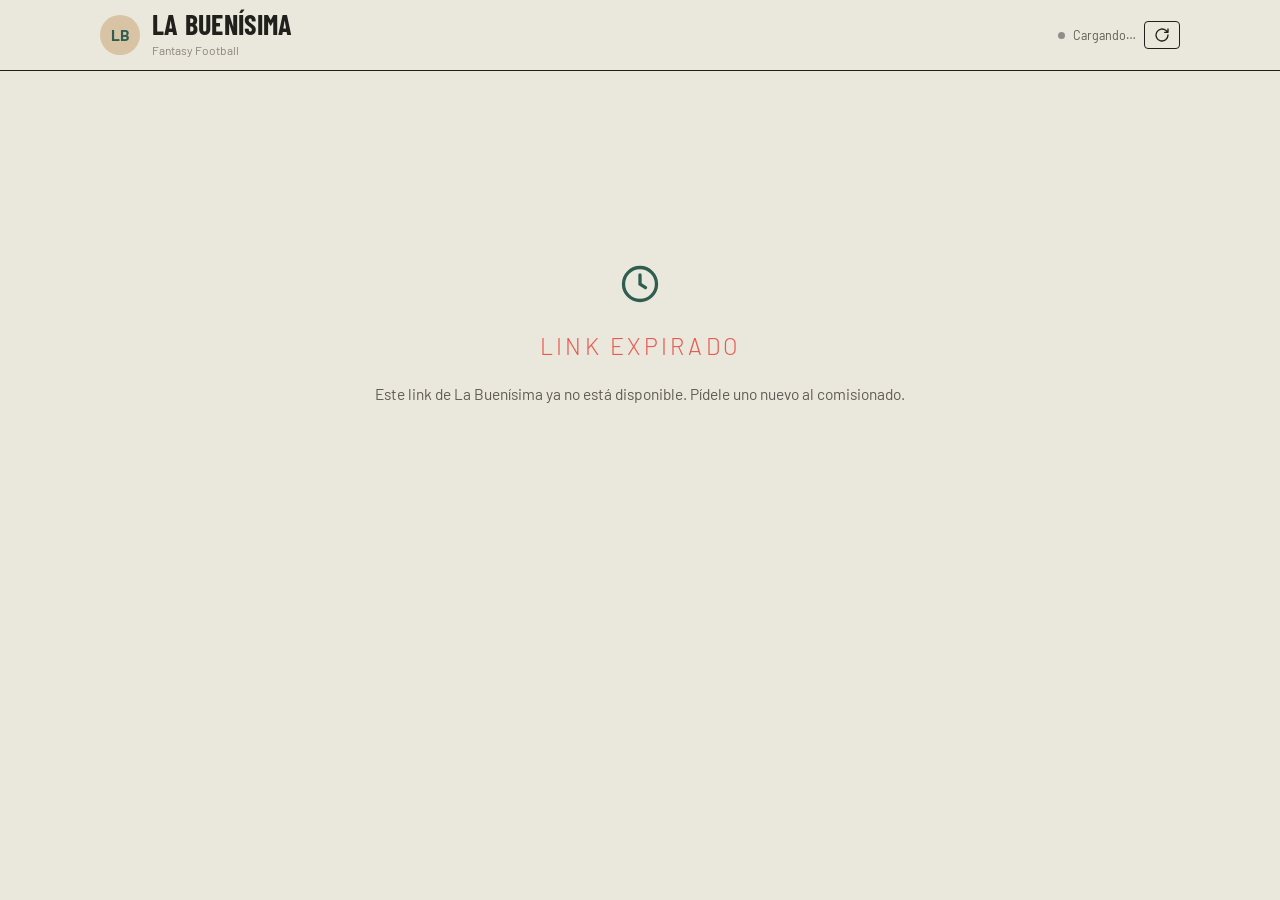
==== commit 324f666b: "Diseño editorial sin rasgos de IA y portada de noticias estilo periódico en línea Co-Authored-By: Cl" ====
--- a/v/jWDNxgCD/index.html
+++ b/v/jWDNxgCD/index.html
@@ -46,6 +46,7 @@
   <section class="sec" id="s-historia"></section>
 </main>
 
+<div class="article" id="article"></div>
 <nav class="bnav" id="bnav"></nav>
 <div class="sheet" id="sheet" onclick="if(event.target===this)this.classList.remove('on')"><div class="sheet-in" id="sheetIn"></div></div>
 <div class="modal" id="imgModal" onclick="if(event.target===this)this.classList.remove('on')"><div class="modal-in"><div class="modal-body"></div></div></div>
--- a/css/site.css
+++ b/css/site.css
@@ -1,107 +1,111 @@
 /* =================================================================
-   LA BUENÍSIMA · diseño del sitio
-   Paleta: #EAE7DC beige · #D8C3A5 arena · #8E8D8A gris · #E98074 coral · #E85A4F rojo
+   LA BUENÍSIMA · diseño del sitio (estilo editorial deportivo)
+   Fondo #EAE7DC · tinta #22201C · verde bosque #2F5D50 · café #7A5236 · azul #3E5C76 · coral #D9534A
+   Reglas: líneas finas en vez de cajas, poca sombra, títulos tipográficos, color con intención.
    ================================================================= */
 :root{
-  --bg:#EAE7DC; --bg2:#E2DED1; --card:#F6F4EE; --card2:#EFEBE1; --line:#DCD4C4; --line2:#CDBFA8;
-  --tx:#2E2C29; --tx2:#6E6C68; --tx3:#8E8D8A;
-  --sand:#D8C3A5; --gray:#8E8D8A; --coral:#E85A4F; --red:#E85A4F;
-  --forest:#2F5D50; --forest2:#3F7565; --cafe:#7A5236; --blue:#3E5C76;
-  --acc:#2F5D50; --acc2:#3E5C76; --bad:#D9534A; --good:#2F5D50; --tint:#E1E9E3;
-  --r:16px; --pad:16px;
+  --bg:#EAE7DC; --bg2:#E3DFD2; --card:#F2EFE6; --card2:#E7E2D5; --line:#D3CAB8; --line2:#BFB49F;
+  --tx:#22201C; --tx2:#5F5B54; --tx3:#8A857C;
+  --sand:#D8C3A5; --gray:#8E8D8A; --coral:#D9534A; --red:#D9534A;
+  --forest:#2F5D50; --forest2:#264D42; --cafe:#7A5236; --blue:#3E5C76;
+  --acc:#2F5D50; --acc2:#3E5C76; --bad:#C2453B; --good:#2F5D50; --tint:#DDE5DE;
+  --r:6px; --pad:16px;
   --fh:"Barlow Condensed","Arial Narrow",-apple-system,BlinkMacSystemFont,sans-serif;
   --fb:"Barlow",-apple-system,BlinkMacSystemFont,"Segoe UI",Roboto,sans-serif;
-  --shadow:0 1px 2px rgba(60,50,30,.06),0 6px 20px rgba(60,50,30,.06);
+  --fs:"Lora",Georgia,serif;
 }
 *{box-sizing:border-box}
-html,body{margin:0;background:var(--bg);color:var(--tx);font-family:var(--fb);font-size:15px;line-height:1.45;-webkit-font-smoothing:antialiased}
+html,body{margin:0;background:var(--bg);color:var(--tx);font-family:var(--fb);font-size:15.5px;line-height:1.45;-webkit-font-smoothing:antialiased;overflow-x:clip}
 a{color:var(--forest)}
 button{font-family:inherit;color:inherit}
-.wrap{max-width:1100px;margin:0 auto;padding:0 16px 110px}
-
-/* ---------- encabezado (opaco, nada se transparenta) ---------- */
-.top{position:sticky;top:0;z-index:30;background:var(--bg);border-bottom:1px solid var(--line)}
-.top-in{max-width:1100px;margin:0 auto;display:flex;align-items:center;gap:12px;padding:12px 16px}
-.logo{width:42px;height:42px;border-radius:12px;object-fit:cover;background:var(--sand);flex:none;display:grid;place-items:center;font-weight:700;color:var(--forest)}
+.wrap{max-width:1120px;margin:0 auto;padding:0 20px 110px}
+
+/* ---------- cabecera ---------- */
+.top{position:sticky;top:0;z-index:30;background:var(--bg);border-bottom:1px solid var(--tx)}
+.top-in{max-width:1120px;margin:0 auto;display:flex;align-items:center;gap:12px;padding:10px 20px}
+.logo{width:40px;height:40px;border-radius:50%;object-fit:cover;background:var(--sand);flex:none;display:grid;place-items:center;font-weight:700;color:var(--forest)}
 .brand{min-width:0}
-.brand h1{white-space:nowrap;font-family:var(--fh);font-weight:700;font-size:26px;letter-spacing:.06em;text-transform:uppercase;margin:0;line-height:1;color:var(--forest)}
-.brand small{color:var(--tx3);font-size:11.5px;letter-spacing:.06em}
-.live{margin-left:auto;display:flex;align-items:center;gap:8px;font-size:12px;color:var(--tx2);white-space:nowrap}
-.dot{width:8px;height:8px;border-radius:50%;background:var(--red);box-shadow:0 0 0 0 rgba(232,90,79,.6);animation:pulse 2s infinite}
+.brand h1{white-space:nowrap;font-family:var(--fh);font-weight:700;font-size:28px;letter-spacing:.01em;text-transform:uppercase;margin:0;line-height:1;color:var(--tx)}
+.brand small{color:var(--tx3);font-size:12px}
+.live{margin-left:auto;display:flex;align-items:center;gap:8px;font-size:12.5px;color:var(--tx2);white-space:nowrap}
+.dot{width:7px;height:7px;border-radius:50%;background:var(--coral);animation:blink 1.6s infinite}
 .dot.off{background:var(--gray);animation:none}
-@keyframes pulse{0%{box-shadow:0 0 0 0 rgba(232,90,79,.55)}70%{box-shadow:0 0 0 8px rgba(232,90,79,0)}100%{box-shadow:0 0 0 0 rgba(232,90,79,0)}}
-.tabs{max-width:1100px;margin:0 auto;display:flex;gap:2px;overflow-x:auto;padding:0 12px 10px;scrollbar-width:none}
+@keyframes blink{50%{opacity:.3}}
+.tabs{max-width:1120px;margin:0 auto;display:flex;gap:22px;overflow-x:auto;padding:0 20px;scrollbar-width:none}
 .tabs::-webkit-scrollbar{display:none}
-.tab{flex:none;border:0;background:transparent;color:var(--tx2);padding:7px 14px;border-radius:999px;font-family:var(--fh);font-weight:600;font-size:16px;cursor:pointer;letter-spacing:.04em;text-transform:uppercase}
+.tab{flex:none;border:0;background:transparent;color:var(--tx2);padding:9px 0 10px;font-family:var(--fh);font-weight:600;font-size:16.5px;cursor:pointer;letter-spacing:.02em;text-transform:uppercase;border-bottom:3px solid transparent}
 .tab:hover{color:var(--tx)}
-.tab.on{background:var(--forest);color:#fff}
-
-/* barra inferior (celular) */
+.tab.on{color:var(--tx);border-bottom-color:var(--forest)}
+
+/* barra inferior (celular) y menú "Más" */
 .bnav{display:none}
-.sheet{position:fixed;inset:0;z-index:60;background:rgba(46,44,41,.35);display:none;align-items:flex-end}
+.sheet{position:fixed;inset:0;z-index:60;background:rgba(34,32,28,.35);display:none;align-items:flex-end}
 .sheet.on{display:flex}
-.sheet-in{background:var(--card);width:100%;border-radius:20px 20px 0 0;padding:10px 14px calc(18px + env(safe-area-inset-bottom));box-shadow:0 -10px 30px rgba(0,0,0,.12)}
-.sheet-in .grab{width:40px;height:5px;border-radius:5px;background:var(--line2);margin:4px auto 12px}
-.sheet-in button{display:flex;align-items:center;gap:12px;width:100%;border:0;background:transparent;padding:14px 8px;font-size:16px;border-bottom:1px solid var(--line);text-align:left}
+.sheet-in{background:var(--card);width:100%;border-radius:14px 14px 0 0;padding:8px 16px calc(16px + env(safe-area-inset-bottom))}
+.sheet-in .grab{width:36px;height:4px;border-radius:4px;background:var(--line2);margin:4px auto 10px}
+.sheet-in button{display:flex;align-items:center;gap:14px;width:100%;border:0;background:transparent;padding:13px 4px;font-size:16px;border-bottom:1px solid var(--line);text-align:left}
 .sheet-in button:last-child{border-bottom:0}
-.sheet-in button span{font-size:20px;width:28px;text-align:center}
-
-/* ---------- secciones y texto ---------- */
+.sheet-in button span{color:var(--tx2);display:grid;place-items:center}
+
+/* ---------- títulos ---------- */
 .sec{display:none;padding-top:22px}
 .sec.on{display:block}
-.h2{font-family:var(--fh);font-weight:700;font-size:38px;letter-spacing:.03em;text-transform:uppercase;margin:6px 0 4px;line-height:1;color:var(--forest);display:flex;align-items:center;gap:10px}
-.sub{color:var(--tx2);margin:0 0 16px;font-size:14px}
-.h3{font-family:var(--fh);font-weight:700;font-size:23px;letter-spacing:.03em;text-transform:uppercase;margin:26px 0 10px;color:var(--cafe);display:flex;align-items:center;gap:8px}
+.h2{font-family:var(--fh);font-weight:700;font-size:42px;letter-spacing:0;text-transform:uppercase;margin:4px 0 4px;line-height:.98;color:var(--tx)}
+.sub{color:var(--tx2);margin:0 0 16px;font-size:14.5px;max-width:640px}
+.h3{font-family:var(--fh);font-weight:700;font-size:15px;letter-spacing:.12em;text-transform:uppercase;margin:30px 0 12px;color:var(--tx);border-top:3px solid var(--tx);padding-top:8px;display:flex;align-items:center;gap:8px}
+.row .h3{margin-top:0}
 .row{display:flex;gap:10px;align-items:center;flex-wrap:wrap}
 .sp{flex:1}
-.grid{display:grid;gap:12px}
-.g2{grid-template-columns:repeat(auto-fill,minmax(310px,1fr))}
-.g3{grid-template-columns:repeat(auto-fill,minmax(230px,1fr))}
-.card{background:var(--card);border:1px solid var(--line);border-radius:var(--r);padding:var(--pad);box-shadow:var(--shadow)}
+.grid{display:grid;gap:14px}
+.grid>*{min-width:0}
+.g2{grid-template-columns:repeat(auto-fill,minmax(320px,1fr))}
+.g3{grid-template-columns:repeat(auto-fill,minmax(240px,1fr))}
+.card{background:var(--card);border:1px solid var(--line);border-radius:var(--r);padding:var(--pad)}
 .card.tight{padding:12px}
-.muted{color:var(--tx2)} .faint{color:var(--tx3)} .small{font-size:12.5px}
-.good{color:var(--good)} .bad{color:var(--bad)} .gold{color:var(--red)}
+.muted{color:var(--tx2)} .faint{color:var(--tx3)} .small{font-size:13px}
+.good{color:var(--good)} .bad{color:var(--bad)} .gold{color:var(--cafe)}
 .num{font-variant-numeric:tabular-nums}
-.pill{display:inline-block;padding:3px 9px;border-radius:999px;background:var(--card2);color:var(--tx2);font-size:12px;font-weight:600}
-.pill.g{background:var(--tint);color:var(--forest)} .pill.b{background:rgba(217,83,74,.12);color:var(--bad)} .pill.y{background:rgba(216,195,165,.5);color:var(--cafe)}
-.btn{border:1px solid var(--line2);background:var(--card);color:var(--tx);padding:9px 14px;border-radius:999px;font-weight:500;font-size:14px;cursor:pointer;display:inline-flex;align-items:center;gap:6px;text-decoration:none}
-.btn:hover{border-color:var(--forest);color:var(--forest)}
+.pill{display:inline-block;padding:2px 7px;border-radius:3px;background:var(--card2);color:var(--tx2);font-size:11.5px;font-weight:600;letter-spacing:.03em}
+.pill.g{background:var(--tint);color:var(--forest)} .pill.b{background:#F0D9D5;color:var(--bad)} .pill.y{background:#E9DDC9;color:var(--cafe)}
+.btn{border:1px solid var(--tx);background:transparent;color:var(--tx);padding:7px 13px;border-radius:4px;font-family:var(--fh);font-weight:600;font-size:15px;letter-spacing:.04em;text-transform:uppercase;cursor:pointer;display:inline-flex;align-items:center;gap:6px;text-decoration:none;line-height:1.1}
+.btn:hover{background:var(--tx);color:var(--bg)}
 .btn.pri{background:var(--forest);color:#fff;border-color:var(--forest)}
-.btn.pri:hover{background:var(--forest2);color:#fff}
-select{background:var(--card);color:var(--tx);border:1px solid var(--line2);border-radius:999px;padding:8px 12px;font-size:14px;font-family:inherit;-webkit-appearance:none;appearance:none;padding-right:28px;background-image:linear-gradient(45deg,transparent 50%,var(--tx2) 50%),linear-gradient(135deg,var(--tx2) 50%,transparent 50%);background-position:calc(100% - 15px) 52%,calc(100% - 10px) 52%;background-size:5px 5px;background-repeat:no-repeat}
-
-/* ---------- tablas (columnas fijas siempre opacas) ---------- */
-.tbl-wrap{overflow-x:auto;-webkit-overflow-scrolling:touch;border-radius:var(--r);border:1px solid var(--line);background:var(--card);box-shadow:var(--shadow);position:relative}
-table{border-collapse:separate;border-spacing:0;width:100%;font-size:13.5px;background:var(--card)}
+.btn.pri:hover{background:var(--forest2)}
+.btn[disabled]{opacity:.35;pointer-events:none}
+select{background:transparent;color:var(--tx);border:1px solid var(--tx);border-radius:4px;padding:7px 30px 7px 11px;font-size:14.5px;font-family:var(--fb);font-weight:500;-webkit-appearance:none;appearance:none;background-image:linear-gradient(45deg,transparent 50%,var(--tx) 50%),linear-gradient(135deg,var(--tx) 50%,transparent 50%);background-position:calc(100% - 15px) 52%,calc(100% - 10px) 52%;background-size:5px 5px;background-repeat:no-repeat}
+
+/* ---------- tablas ---------- */
+.tbl-wrap{overflow-x:auto;-webkit-overflow-scrolling:touch;border-top:2px solid var(--tx);border-bottom:1px solid var(--tx);background:var(--bg);position:relative}
+table{border-collapse:separate;border-spacing:0;width:100%;font-size:14px;background:var(--bg)}
 th,td{padding:10px 10px;text-align:left;white-space:nowrap;border-bottom:1px solid var(--line);background-clip:padding-box}
-th{color:var(--tx3);font-weight:600;font-size:11px;text-transform:uppercase;letter-spacing:.08em;background:var(--card2)}
+th{color:var(--tx2);font-family:var(--fh);font-weight:600;font-size:13px;text-transform:uppercase;letter-spacing:.06em;background:var(--bg)}
 tr:last-child td{border-bottom:0}
 td.r,th.r{text-align:right}
 td.c,th.c{text-align:center}
 tr.me td{background:var(--tint)}
-.sticky-col{position:sticky;left:0;z-index:2;background:var(--card);box-shadow:1px 0 0 var(--line)}
-th.sticky-col{background:var(--card2);z-index:3}
+.sticky-col{position:sticky;left:0;z-index:2;background:var(--bg);box-shadow:1px 0 0 var(--line)}
+th.sticky-col{background:var(--bg);z-index:3}
 tr.me td.sticky-col{background:var(--tint)}
 
 /* ---------- equipos ---------- */
 .team{display:flex;align-items:center;gap:10px;min-width:0}
-.av{width:36px;height:36px;border-radius:50%;flex:none;background:var(--sand);object-fit:cover;display:grid;place-items:center;font-weight:700;font-size:13px;color:#fff;letter-spacing:.02em}
-.av.sm{width:28px;height:28px;font-size:11px}
+.av{width:34px;height:34px;border-radius:50%;flex:none;background:var(--sand);object-fit:cover;display:grid;place-items:center;font-family:var(--fh);font-weight:700;font-size:14px;color:#fff;letter-spacing:.02em}
+.av.sm{width:26px;height:26px;font-size:11.5px}
 .tn{font-weight:600;overflow:hidden;text-overflow:ellipsis;white-space:nowrap}
-.to{color:var(--tx3);font-size:12px;white-space:nowrap;overflow:hidden;text-overflow:ellipsis}
-.tstripe{border-left:5px solid var(--tc,var(--sand))}
-
-/* ---------- power rankings ---------- */
-.pr{display:grid;grid-template-columns:48px 1fr;gap:14px;align-items:start}
-.pr-rank{font-family:var(--fh);font-weight:700;font-size:46px;line-height:.9;color:var(--forest);text-align:center}
-.delta{font-size:12px;font-weight:700;text-align:center;margin-top:6px}
-.bar{height:6px;border-radius:6px;background:var(--card2);overflow:hidden;margin:10px 0}
-.bar>i{display:block;height:100%;background:linear-gradient(90deg,var(--blue),var(--forest));border-radius:6px}
-.chips{display:flex;gap:6px;flex-wrap:wrap;margin-top:8px}
-.chip{font-size:11.5px;background:var(--card2);border:1px solid var(--line);border-radius:999px;padding:3px 9px;color:var(--tx2)}
+.to{color:var(--tx3);font-size:12.5px;white-space:nowrap;overflow:hidden;text-overflow:ellipsis}
+
+/* ---------- power rankings: lista, no tarjetas ---------- */
+.pr{display:grid;grid-template-columns:56px 1fr;gap:14px;align-items:start;background:none;border:0;border-bottom:1px solid var(--line);border-radius:0;padding:16px 0}
+.grid:has(> .pr){gap:0;border-top:2px solid var(--tx)}
+.pr-rank{font-family:var(--fh);font-weight:700;font-size:52px;line-height:.85;color:var(--tx);text-align:left}
+.delta{font-size:12px;font-weight:700;margin-top:6px}
+.bar{height:4px;background:var(--line);overflow:hidden;margin:10px 0}
+.bar>i{display:block;height:100%;background:var(--forest)}
+.chips{display:flex;gap:6px 14px;flex-wrap:wrap;margin-top:8px}
+.chip{font-size:12.5px;color:var(--tx2)}
 .chip b{color:var(--tx)}
-.blurb{margin:8px 0 0;color:var(--tx2);font-size:14px}
-.stats{display:flex;gap:14px;flex-wrap:wrap;font-size:12.5px;color:var(--tx2);margin-top:6px}
+.blurb{margin:8px 0 0;color:var(--tx);font-size:15px;font-family:var(--fs);line-height:1.5}
+.stats{display:flex;gap:6px 16px;flex-wrap:wrap;font-size:13px;color:var(--tx2);margin-top:6px}
 .stats b{color:var(--tx);font-variant-numeric:tabular-nums}
 
 /* ---------- partidos ---------- */
@@ -109,121 +113,169 @@
 .mu-head{display:grid;grid-template-columns:1fr auto 1fr;align-items:center;gap:8px;padding:14px}
 .mu-side{display:flex;flex-direction:column;align-items:center;text-align:center;gap:4px;min-width:0}
 .mu-score{font-family:var(--fh);font-weight:600;font-size:42px;line-height:1;font-variant-numeric:tabular-nums}
-.mu-vs{color:var(--tx3);font-size:13px;letter-spacing:.2em}
-.mu-body{border-top:1px solid var(--line);padding:12px 14px;background:var(--card2)}
-.wp{height:8px;border-radius:8px;background:var(--sand);overflow:hidden;display:flex}
+.mu-vs{color:var(--tx3);font-size:12px;letter-spacing:.2em}
+.mu-body{border-top:1px solid var(--line);padding:12px 14px}
+.mu-body>p{font-family:var(--fs);font-size:14.5px;line-height:1.5}
+.wp{height:5px;background:var(--line);overflow:hidden;display:flex}
 .wp>i{background:var(--forest);display:block}
-.plist{display:grid;grid-template-columns:1fr 1fr;gap:4px 14px;font-size:13px;margin-top:8px}
+.plist{display:grid;grid-template-columns:1fr 1fr;gap:4px 16px;font-size:13px;margin-top:10px}
 .plist div{display:flex;justify-content:space-between;gap:6px}
 .winner .mu-score{color:var(--forest);font-weight:700}
-.tag{font-size:10.5px;font-weight:700;text-transform:uppercase;letter-spacing:.1em;padding:3px 8px;border-radius:999px;background:var(--card2);color:var(--tx2);border:1px solid var(--line)}
-
-/* ---------- varios ---------- */
+.tag{font-family:var(--fh);font-size:12.5px;font-weight:700;text-transform:uppercase;letter-spacing:.08em;color:var(--tx2)}
+
+/* ---------- cifras (marcador, sin cajas) ---------- */
+.kpis{display:grid;grid-template-columns:repeat(auto-fit,minmax(150px,1fr));border-top:2px solid var(--tx);border-bottom:1px solid var(--line)}
+.kpi{padding:12px 14px 12px 0;border-right:1px solid var(--line);margin-right:14px}
+.kpi:last-child{border-right:0;margin-right:0}
+.kpi .l{font-family:var(--fh);font-size:13px;color:var(--tx2);text-transform:uppercase;letter-spacing:.08em;font-weight:600}
+.kpi .v{font-family:var(--fh);font-weight:700;font-size:34px;line-height:1.05;margin:2px 0;color:var(--tx);overflow:hidden;text-overflow:ellipsis}
+.kpi .d{font-size:12.5px;color:var(--tx2)}
+.list-row{display:flex;align-items:center;gap:10px;padding:10px 0;border-bottom:1px solid var(--line)}
+.list-row:last-child{border-bottom:0}
+.list-row>*{min-width:0}
+.list-row>.small{flex:1 1 160px}
+.note{background:var(--card2);border-radius:4px;padding:10px 12px;color:var(--tx);font-size:14px}
+.aw-win{font-family:var(--fh);font-weight:700;font-size:28px;color:var(--forest);line-height:1.1;display:flex;align-items:center;gap:8px}
+.aw-ico{width:36px;height:36px;color:var(--cafe);display:grid;place-items:center;flex:none}
+.draft td{min-width:100px;white-space:normal;vertical-align:top}
+.hide-m{}
+.ico{vertical-align:-3px;flex:none}
 .heat td{text-align:center;font-variant-numeric:tabular-nums;font-size:12.5px}
 .loading{display:grid;place-items:center;min-height:60vh;text-align:center;color:var(--tx2)}
-.spin{width:36px;height:36px;border:2px solid var(--line2);border-top-color:var(--forest);border-radius:50%;animation:sp 1s linear infinite;margin:0 auto 14px}
+.spin{width:32px;height:32px;border:2px solid var(--line2);border-top-color:var(--tx);border-radius:50%;animation:sp 1s linear infinite;margin:0 auto 14px}
 @keyframes sp{to{transform:rotate(360deg)}}
-.kpis{display:grid;grid-template-columns:repeat(auto-fill,minmax(160px,1fr));gap:10px}
-.kpi{background:var(--card);border:1px solid var(--line);border-radius:var(--r);padding:14px;box-shadow:var(--shadow)}
-.kpi .l{font-size:10.5px;color:var(--tx3);text-transform:uppercase;letter-spacing:.12em;font-weight:600}
-.kpi .v{font-family:var(--fh);font-weight:600;font-size:32px;line-height:1.1;margin:2px 0;color:var(--tx)}
-.kpi .d{font-size:12px;color:var(--tx2)}
-.list-row{display:flex;align-items:center;gap:10px;padding:10px 0;border-bottom:1px solid var(--line)}
-.list-row:last-child{border-bottom:0}
-.note{border-left:3px solid var(--blue);padding:10px 14px;background:var(--card);border-radius:0 12px 12px 0;color:var(--tx2);font-size:13.5px}
-.aw-win{font-family:var(--fh);font-weight:700;font-size:28px;color:var(--forest);line-height:1.15;display:flex;align-items:center;gap:8px}
-.draft td{min-width:100px;white-space:normal;vertical-align:top}
-.btn[disabled]{opacity:.4;pointer-events:none}
-.hide-m{}
-
-/* breaking feed */
-.bn{display:grid;grid-template-columns:auto 1fr auto;gap:12px;align-items:center;background:var(--card);border:1px solid var(--line);border-left:4px solid var(--red);border-radius:var(--r);padding:12px 14px;box-shadow:var(--shadow)}
-.bn-k{font-size:10.5px;font-weight:800;letter-spacing:.14em;color:var(--red);text-transform:uppercase}
-.bn-h{font-weight:600;font-size:15px;line-height:1.25;margin:2px 0}
-.bn-s{font-size:12.5px;color:var(--tx2)}
-.bn-w{font-weight:600;font-size:22px;color:var(--tx3);text-align:center;line-height:1}
-.bn-art{width:52px;height:52px;border-radius:12px;overflow:hidden;flex:none}
+
+/* ---------- NOTICIAS (portada estilo periódico en línea) ---------- */
+.news{margin-bottom:8px}
+.news-mast{display:flex;align-items:baseline;justify-content:space-between;border-bottom:1px solid var(--tx);padding-bottom:6px;margin-bottom:16px}
+.news-mast b{font-family:var(--fh);font-size:15px;letter-spacing:.14em;text-transform:uppercase}
+.news-mast span{font-size:12.5px;color:var(--tx2)}
+.news-top{display:grid;grid-template-columns:1.6fr 1fr;gap:28px}
+.story{cursor:pointer;display:block;color:inherit;text-decoration:none}
+.story:hover .st-h{text-decoration:underline;text-decoration-thickness:2px;text-underline-offset:3px}
+.st-art{display:block;width:100%;aspect-ratio:16/9;overflow:hidden;background:var(--card2);margin-bottom:12px}
+.st-art img{width:100%;height:100%;object-fit:cover;display:block}
+.st-k{font-family:var(--fh);font-size:13.5px;font-weight:700;letter-spacing:.1em;text-transform:uppercase;color:var(--coral);margin-bottom:4px}
+.st-h{font-family:var(--fh);font-weight:700;font-size:24px;line-height:1.05;margin:0 0 6px;color:var(--tx);overflow-wrap:anywhere}
+.lead .st-h{font-size:40px;line-height:1}
+.st-d{font-family:var(--fs);font-size:15px;line-height:1.5;color:var(--tx2);margin:0 0 8px}
+.lead .st-d{font-size:17px}
+.st-m{font-size:12px;color:var(--tx3);letter-spacing:.02em}
+.news-side{border-left:1px solid var(--line);padding-left:24px;display:flex;flex-direction:column;gap:18px}
+.news-side .story{padding-bottom:18px;border-bottom:1px solid var(--line)}
+.news-side .story:last-child{border-bottom:0;padding-bottom:0}
+.news-grid{display:grid;grid-template-columns:repeat(3,1fr);gap:24px;margin-top:22px;padding-top:18px;border-top:1px solid var(--line)}
+.news-grid .st-h{font-size:21px}
+.latest{margin-top:22px}
+.latest-i{display:grid;grid-template-columns:64px 1fr;gap:14px;padding:11px 0;border-bottom:1px solid var(--line);cursor:pointer;align-items:baseline}
+.latest-i:hover .lt-h{text-decoration:underline}
+.latest-i .lt-w{font-family:var(--fh);font-weight:600;font-size:14px;color:var(--tx3);text-transform:uppercase}
+.latest-i .lt-k{font-family:var(--fh);font-size:12.5px;font-weight:700;letter-spacing:.08em;text-transform:uppercase;color:var(--coral)}
+.latest-i .lt-h{font-weight:600;font-size:15.5px;line-height:1.3}
+.promo{display:grid;grid-template-columns:120px 1fr;gap:16px;align-items:center;margin-top:22px;padding:14px 0;border-top:3px solid var(--tx);border-bottom:1px solid var(--line);cursor:pointer}
+.promo-img{width:120px;aspect-ratio:9/16;overflow:hidden;background:var(--card2);box-shadow:0 2px 0 var(--line2)}
+
+.a-sq{display:none}
+.a-wide,.a-sq{width:100%;height:100%}
+/* artículo */
+.article{position:fixed;inset:0;z-index:80;background:var(--bg);overflow-y:auto;display:none;-webkit-overflow-scrolling:touch}
+.article.on{display:block}
+.art-bar{position:sticky;top:0;background:var(--bg);border-bottom:1px solid var(--tx);display:flex;align-items:center;gap:10px;padding:10px 20px;z-index:2}
+.art-in{max-width:700px;margin:0 auto;padding:22px 20px 80px}
+.art-in .st-k{font-size:14px}
+.art-h{font-family:var(--fh);font-weight:700;font-size:46px;line-height:.98;margin:4px 0 12px}
+.art-d{font-family:var(--fs);font-size:19px;line-height:1.45;color:var(--tx2);margin:0 0 14px}
+.art-by{font-size:13px;color:var(--tx2);border-top:1px solid var(--line);border-bottom:1px solid var(--line);padding:8px 0;margin-bottom:18px}
+.art-body p{font-family:var(--fs);font-size:18px;line-height:1.65;margin:0 0 16px}
+.art-body p:first-child::first-letter{font-family:var(--fh);font-weight:700;float:left;font-size:64px;line-height:.85;padding:4px 8px 0 0;color:var(--forest)}
+.art-fact{border-top:3px solid var(--tx);border-bottom:1px solid var(--line);padding:12px 0;margin:20px 0;display:flex;gap:18px;align-items:baseline}
+.art-fact b{font-family:var(--fh);font-size:52px;line-height:1}
+.art-fact span{color:var(--tx2);font-size:14px;text-transform:uppercase;letter-spacing:.06em}
+.art-quote{font-family:var(--fs);font-style:italic;font-size:19px;color:var(--cafe);margin:22px 0}
 
 /* modal y toast */
-.modal{position:fixed;inset:0;background:rgba(46,44,41,.55);z-index:100;display:none;align-items:center;justify-content:center;padding:16px}
+.modal{position:fixed;inset:0;background:rgba(34,32,28,.55);z-index:100;display:none;align-items:center;justify-content:center;padding:16px}
 .modal.on{display:flex}
-.modal-in{background:var(--card);border:1px solid var(--line);border-radius:20px;max-width:520px;width:100%;max-height:92vh;overflow:auto;padding:14px}
-.modal img{width:100%;border-radius:10px;display:block}
-.toast{position:fixed;bottom:90px;left:50%;transform:translateX(-50%);background:var(--tx);color:var(--bg);padding:10px 16px;border-radius:999px;z-index:200;display:none;font-size:14px}
+.modal-in{background:var(--bg);border:1px solid var(--tx);border-radius:6px;max-width:520px;width:100%;max-height:92vh;overflow:auto;padding:14px}
+.modal img{width:100%;display:block}
+.toast{position:fixed;bottom:90px;left:50%;transform:translateX(-50%);background:var(--tx);color:var(--bg);padding:9px 16px;border-radius:4px;z-index:200;display:none;font-size:14px}
 
 /* bracket y escenarios */
-.bracket{display:grid;grid-auto-flow:column;grid-auto-columns:minmax(220px,1fr);gap:16px;overflow-x:auto;padding-bottom:6px}
+.bracket{display:grid;grid-auto-flow:column;grid-auto-columns:minmax(220px,1fr);gap:18px;overflow-x:auto;padding-bottom:6px}
 .br-col{display:flex;flex-direction:column;justify-content:space-around;gap:12px}
-.br-h{font-size:11px;letter-spacing:.14em;text-transform:uppercase;color:var(--tx3);font-weight:700;margin-bottom:4px}
-.br-m{background:var(--card);border:1px solid var(--line);border-radius:12px;overflow:hidden;box-shadow:var(--shadow)}
-.br-t{display:flex;align-items:center;gap:8px;padding:9px 10px;font-size:13.5px;border-bottom:1px solid var(--line)}
+.br-h{font-family:var(--fh);font-size:13px;letter-spacing:.1em;text-transform:uppercase;color:var(--tx2);font-weight:700;margin-bottom:4px}
+.br-m{border:1px solid var(--tx);border-radius:3px;overflow:hidden;background:var(--bg)}
+.br-t{display:flex;align-items:center;gap:8px;padding:8px 10px;font-size:14px;border-bottom:1px solid var(--line)}
 .br-t:last-child{border-bottom:0}
 .br-t .s{margin-left:auto;font-variant-numeric:tabular-nums;font-weight:600}
 .br-t.w{background:var(--tint);font-weight:600}
 .br-t .seed{font-size:11px;color:var(--tx3);width:16px}
-.scn{display:flex;gap:8px;flex-wrap:wrap}
-.scn .chip{font-size:12.5px;padding:5px 10px}
+.scn{display:flex;gap:6px;flex-wrap:wrap}
+.scn .chip{font-size:12.5px;border:1px solid var(--line);border-radius:3px;padding:3px 8px}
 
 /* lienzo para imágenes (fuera de pantalla) */
 #canvasHost{position:fixed;left:-99999px;top:0}
-.ic{width:1080px;background:#EAE7DC;color:#2E2C29;font-family:var(--fb);padding:60px 60px 46px;position:relative;overflow:hidden}
-.ic::before{content:"";position:absolute;right:-260px;top:-260px;width:760px;height:760px;border-radius:50%;border:2px solid rgba(47,93,80,.22)}
-.ic::after{content:"";position:absolute;right:-180px;top:-180px;width:600px;height:600px;border-radius:50%;border:1px dashed rgba(62,92,118,.3)}
+.ic{width:1080px;background:#EAE7DC;color:#22201C;font-family:var(--fb);padding:60px 60px 46px;position:relative;overflow:hidden}
 .ic>*{position:relative;z-index:1}
-.ic-top{display:flex;align-items:center;gap:22px;margin-bottom:30px}
-.ic-logo{width:104px;height:104px;border-radius:24px;object-fit:cover;background:#D8C3A5;display:grid;place-items:center;font-size:44px;color:#E85A4F;font-weight:700}
-.ic-kicker{font-size:24px;letter-spacing:.2em;text-transform:uppercase;color:#7A5236;font-weight:600}
-.ic-title{font-family:var(--fh);font-weight:700;font-size:96px;line-height:.95;letter-spacing:.02em;text-transform:uppercase;color:#2F5D50;margin-top:4px}
-.ic-row{display:grid;grid-template-columns:70px 1fr auto;gap:18px;align-items:center;background:#F6F4EE;border:1px solid #DCD4C4;border-radius:20px;padding:14px 22px;margin-bottom:10px}
-.ic-rk{font-family:var(--fh);font-weight:700;font-size:56px;color:#2F5D50;text-align:center;line-height:1}
+.ic-top{display:flex;align-items:center;gap:22px;margin-bottom:26px;padding-bottom:22px;border-bottom:3px solid #22201C}
+.ic-logo{width:100px;height:100px;border-radius:50%;object-fit:cover;background:#D8C3A5;display:grid;place-items:center;font-size:44px;color:#2F5D50;font-weight:700}
+.ic-kicker{font-family:var(--fh);font-size:26px;letter-spacing:.12em;text-transform:uppercase;color:#7A5236;font-weight:700}
+.ic-title{font-family:var(--fh);font-weight:700;font-size:100px;line-height:.92;text-transform:uppercase;color:#22201C;margin-top:2px}
+.ic-row{display:grid;grid-template-columns:70px 1fr auto;gap:18px;align-items:center;border-bottom:1.5px solid #CFC6B5;padding:13px 4px}
+.ic-rk{font-family:var(--fh);font-weight:700;font-size:56px;color:#22201C;text-align:center;line-height:1}
 .ic-name{font-size:30px;font-weight:700;line-height:1.12}
-.ic-meta{font-size:20px;color:#6E6C68;margin-top:3px}
-.ic-score{font-family:var(--fh);font-weight:700;font-size:48px;text-align:right;line-height:1}
-.ic-foot{display:flex;justify-content:space-between;margin-top:26px;color:#8E8D8A;font-size:19px;letter-spacing:.1em;text-transform:uppercase}
+.ic-meta{font-size:20px;color:#5F5B54;margin-top:3px}
+.ic-score{font-family:var(--fh);font-weight:700;font-size:50px;text-align:right;line-height:1;color:#2F5D50}
+.ic-foot{display:flex;justify-content:space-between;margin-top:24px;padding-top:14px;border-top:1.5px solid #22201C;color:#5F5B54;font-size:19px;letter-spacing:.08em;text-transform:uppercase}
 
 /* ---------- celular ---------- */
+@media (max-width:760px){
+  .news-top{grid-template-columns:1fr}
+  .news-side{border-left:0;padding-left:0;border-top:1px solid var(--line);padding-top:16px}
+  .news-side .story,.news-grid .story{display:grid;grid-template-columns:1fr 104px;gap:12px;align-items:start}
+  .news-side .story .st-art,.news-grid .story .st-art{grid-column:2;grid-row:1/5;margin:0;aspect-ratio:1}
+  .news-grid{grid-template-columns:1fr;gap:16px}
+  .news-grid .story{padding-bottom:16px;border-bottom:1px solid var(--line)}
+  .news-side .a-wide,.news-grid .a-wide{display:none}
+  .news-side .a-sq,.news-grid .a-sq{display:block}
+  .news-top,.news-grid,.news-side{min-width:0}
+  .news-top>*,.story>*{min-width:0}
+  .lead .st-h{font-size:32px}
+  .art-h{font-size:36px}
+}
 @media (max-width:640px){
-  .top-in{padding:10px 14px}
-  .brand h1{font-size:22px;letter-spacing:.05em}
+  .top-in{padding:9px 14px}
+  .brand h1{font-size:23px}
   .brand small{display:none}
   .live #liveTxt{display:none}
   .tabs{display:none}
-  .bnav{display:flex;position:fixed;left:0;right:0;bottom:0;z-index:40;background:rgba(246,244,238,.97);border-top:1px solid var(--line);padding:6px 4px calc(6px + env(safe-area-inset-bottom));justify-content:space-around}
-  .bnav button{border:0;background:transparent;display:flex;flex-direction:column;align-items:center;gap:3px;font-size:11px;font-weight:600;color:var(--tx3);padding:4px 6px;min-width:58px;letter-spacing:.02em}
+  .bnav{display:flex;position:fixed;left:0;right:0;bottom:0;z-index:40;background:var(--bg);border-top:1px solid var(--tx);padding:6px 4px calc(6px + env(safe-area-inset-bottom));justify-content:space-around}
+  .bnav button{border:0;background:transparent;display:flex;flex-direction:column;align-items:center;gap:3px;font-family:var(--fh);font-size:12px;font-weight:600;letter-spacing:.04em;text-transform:uppercase;color:var(--tx3);padding:4px 6px;min-width:58px}
   .bnav button i{font-style:normal;line-height:1;display:block}
-  .bnav button.on{color:var(--forest);font-weight:700}
-  .wrap{padding:0 12px 110px}
-  .h2{font-size:31px;letter-spacing:.02em}
+  .bnav button.on{color:var(--tx)}
+  .wrap{padding:0 14px 110px}
+  .h2{font-size:34px}
   .hide-m{display:none}
   .kpis{grid-template-columns:1fr 1fr}
-  .kpi .v{font-size:24px}
+  .kpi:nth-child(2n){border-right:0;margin-right:0}
+  .kpi{border-bottom:1px solid var(--line)}
+  .kpi .v{font-size:27px}
   .g2,.g3{grid-template-columns:1fr}
   .card{padding:14px}
-  .pr{grid-template-columns:36px 1fr;gap:10px}
-  .pr-rank{font-size:34px}
-  .stats{gap:8px 12px}
+  .pr{grid-template-columns:42px 1fr;gap:10px}
+  .pr-rank{font-size:40px}
   .mu-head{padding:12px 8px}
-  .mu-score{font-size:30px}
+  .mu-score{font-size:32px}
   .plist{grid-template-columns:1fr}
   th,td{padding:9px 8px}
-  table{font-size:12.5px}
+  table{font-size:13px}
   td .to{display:none}
   td .tn{max-width:120px}
   td .av{width:24px;height:24px;font-size:10px}
   td .team{gap:7px}
   .heat td{font-size:11.5px;padding:7px 6px}
-  .row .btn{padding:7px 11px;font-size:13px}
+  .row .btn{padding:6px 10px;font-size:14px}
   .toast{bottom:84px}
+  .art-in{padding:16px 16px 80px}
+  .art-body p{font-size:17px}
 }
-
-html,body{overflow-x:clip}
-.list-row>*{min-width:0}
-.list-row>.small{flex:1 1 160px}
-.grid>*{min-width:0}
-
-.ico{vertical-align:-3px;flex:none}
-.h2 .ico,.h3 .ico{vertical-align:middle}
-.aw-ico{width:40px;height:40px;border-radius:12px;background:var(--tint);color:var(--forest);display:grid;place-items:center;flex:none}
-.sheet-in button span{color:var(--forest);display:grid;place-items:center}
-.kpi .l .ico{color:var(--cafe)}
-.mu-score,.kpi .v,.pr-rank{font-variant-numeric:tabular-nums}
